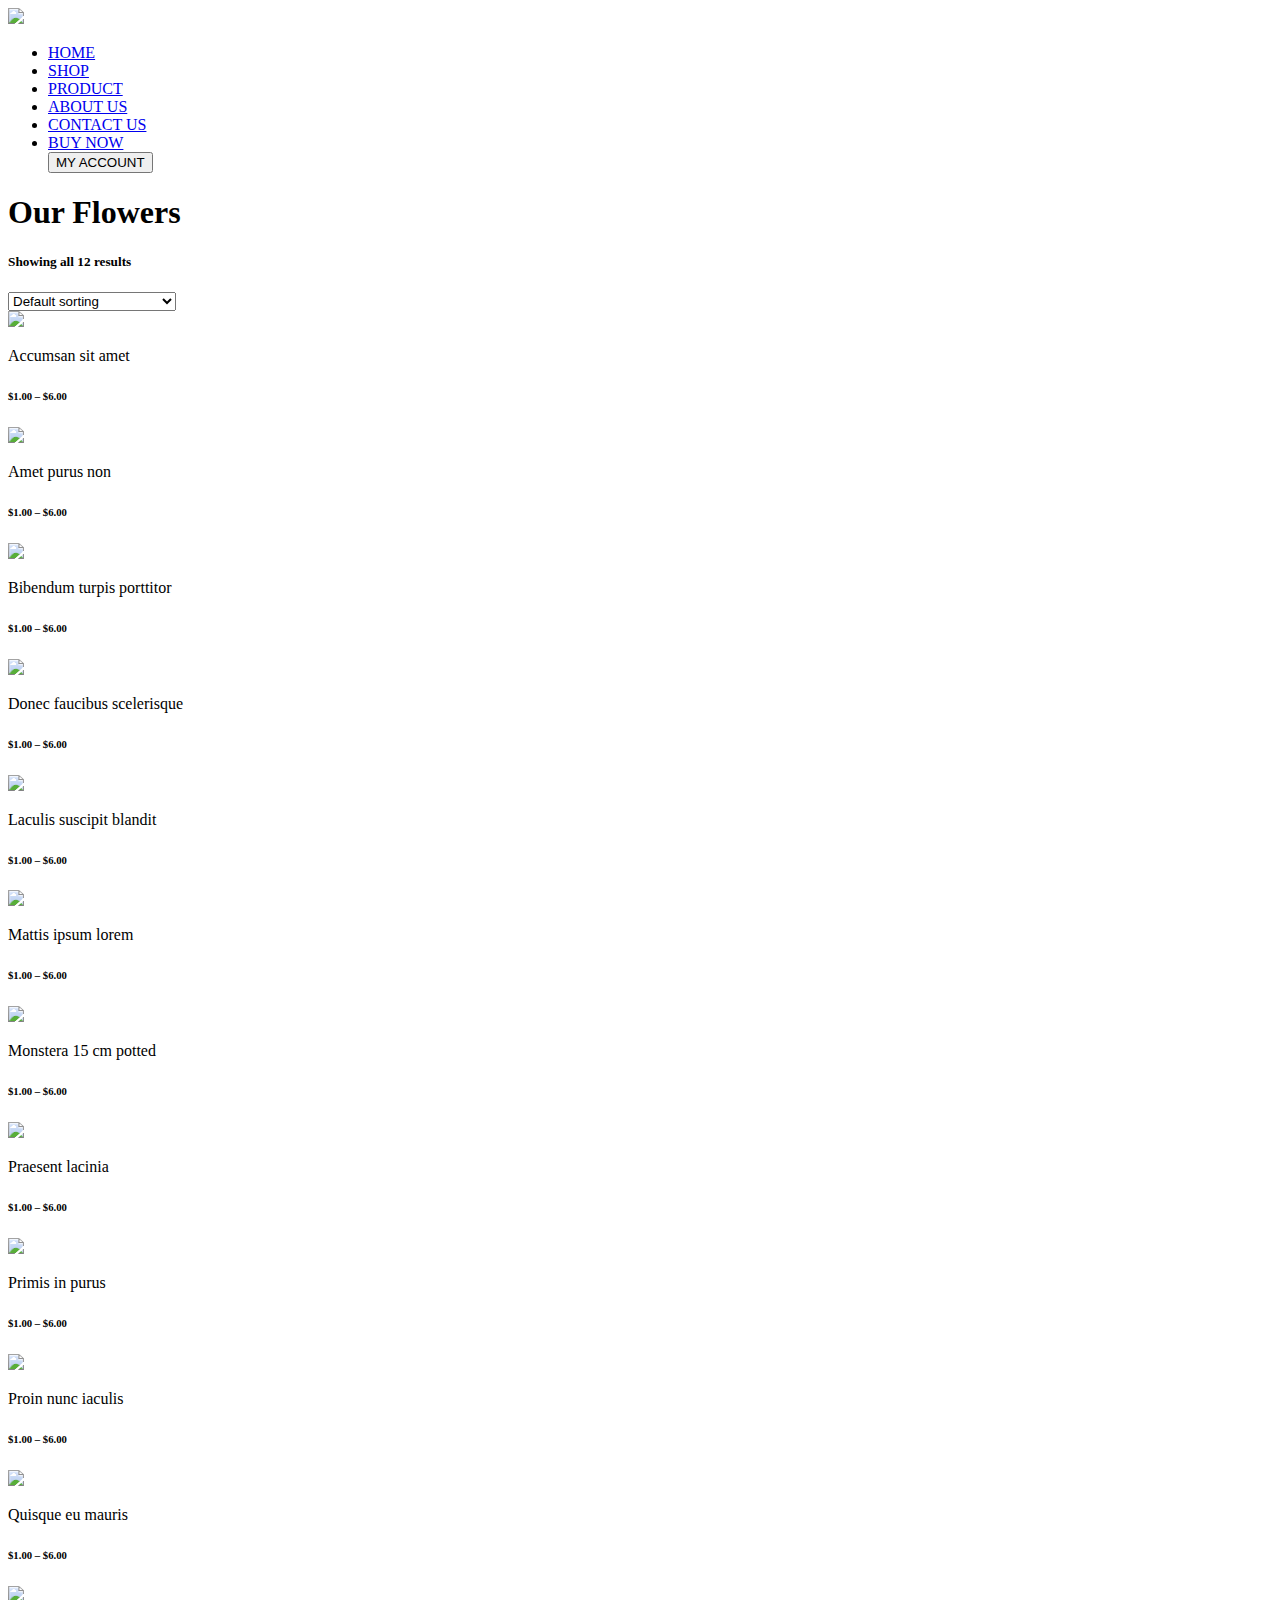
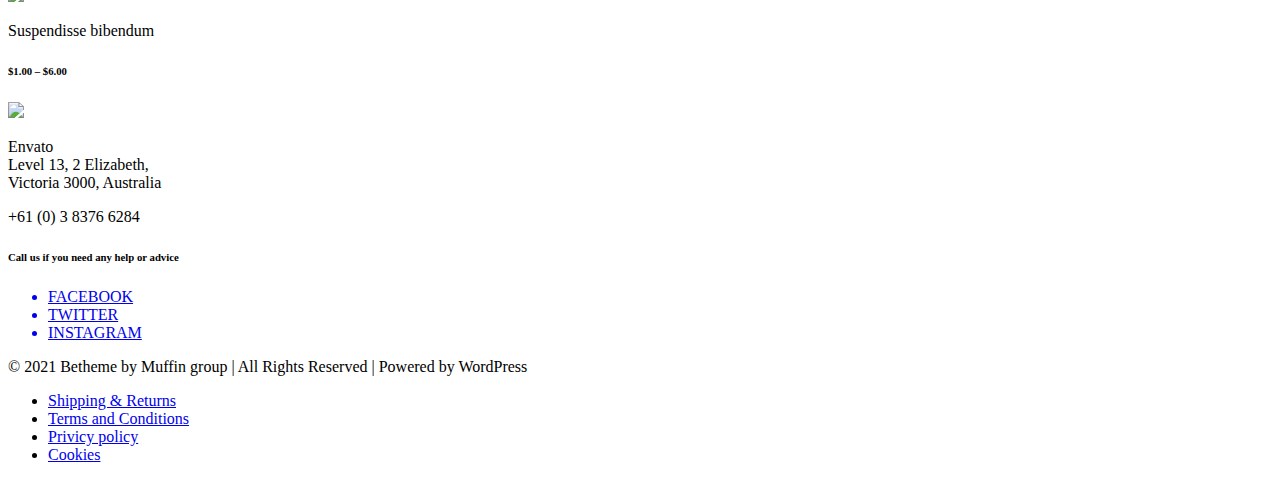
==== INDEX3.HTML @ ac1d7b90 "first commit" ====
<!DOCTYPE html>
<html lang="en">
<head>
    <meta charset="UTF-8">
    <meta http-equiv="X-UA-Compatible" content="IE=edge">
    <meta name="viewport" content="width=device-width, initial-scale=1.0">
    <title>OUR FLOWERS</title>
    <link rel="stylesheet" type="text/css" href="INDEX2.css">
    <link rel="stylesheet" type="text/css"
    href="../5 HTML AND 1 CSS PROJECT (AMITA SHERVAR)/font-awesome-4.7.0/css/font-awesome.min.css">
    <link href="https://fonts.googleapis.com/css2?family=Elsie&display=swap" rel="stylesheet">
</head>
<body>

    <div class="nav"> 
        
        <div class="logo">
            <img src="IMAGE FOLDER/real-logo1.png"></div>   
        <ul class="navbar-menu">
            


            <li><a href="index.html">HOME</a></li>
            <li><a href="INDEX3.HTML">SHOP</a></li>
            <li><a href="INDEX4.html">PRODUCT</a></li>
            <li><a href="INDEX5.html">ABOUT US</a></li>
            <li><a href="INDEX6.html">CONTACT US</a></li>
            <li><a href="#">BUY NOW</a></li> 
            <i class="fa fa-shopping-cart" aria-hidden="true"></i>
            <button class="btn1">MY ACCOUNT </button> 
        </ul> 
        <h1>Our Flowers</h1>
    
    </div>
    
     <div class="flowers-1">

        <div class="drop-down">
            
            
            <form>
                <h5>Showing all 12 results</h5>

            <select>
                <option>Default sorting</option>
                <option>Sort by popularity</option>
                <option>Sort by average rating</option>
                <option>Sort by latest</option>
                <option>Sort by price: low to high</option>
                <option>Sort by price: high to low</option>
            </select>
        </form>
        </div>
        </div>
        

            <div class="flower-div">
                <div class="sit-img">
                    <img src="./IMAGE FOLDER/HOME-IMG8.jpg">
                </div>
                <p>Accumsan sit amet</p>
                <h6>$1.00 – $6.00</h6>
             </div>


             <div class="flower-div">
                <div class="sit-img">
                    <img src="./IMAGE FOLDER/HOME-IMG9.jpg">
                </div>
                <p>Amet purus non  </p>
                <h6>$1.00 – $6.00</h6>
             </div>


             <div class="flower-div">
                <div class="sit-img">
                    <img src="./IMAGE FOLDER/HOME-IMG3.jpg">
                </div>
                <p>Bibendum turpis porttitor
                </p>
                <h6>$1.00 – $6.00</h6>
             </div>

             <div class="flower-div">
                <div class="sit-img">
                    <img src="./IMAGE FOLDER/HOME-IMG5.jpg">
                </div>
                <p>Donec faucibus scelerisque
                </p>
                <h6>$1.00 – $6.00</h6>
             </div>


             <div class="flower-div">
                <div class="sit-img">
                    <img src="./IMAGE FOLDER/HOME-IMG-14.jpg">
                </div>
                <p>Laculis suscipit blandit
                </p>
                <h6>$1.00 – $6.00</h6>
             </div>


             <div class="flower-div">
                <div class="sit-img">
                    <img src="./IMAGE FOLDER/HOME-IMG6.jpg">
                </div>
                <p>Mattis ipsum lorem
                </p>
                <h6>$1.00 – $6.00</h6>
             </div>


             <div class="flower-div">
                <div class="sit-img">
                    <img src="./IMAGE FOLDER/HOME-IMG-15.jpg">
                </div>
                <p>Monstera 15 cm potted
                </p>
                <h6>$1.00 – $6.00</h6>
             </div>


             <div class="flower-div">
                <div class="sit-img">
                    <img src="./IMAGE FOLDER/HOME-IMG4.jpg">
                </div>
                <p>Praesent lacinia
                </p>
                <h6>$1.00 – $6.00</h6>
             </div>


             <div class="flower-div">
                <div class="sit-img">
                    <img src="./IMAGE FOLDER/HOME-IMG7.jpg">
                </div>
                <p>Primis in purus
                </p>
                <h6>$1.00 – $6.00</h6>
             </div>




             <div class="flower-div">
                <div class="sit-img">
                    <img src="./IMAGE FOLDER/HOME-IMG-16.jpg">
                </div>
                <p>Proin nunc iaculis
                </p>
                <h6>$1.00 – $6.00</h6>
             </div>


             <div class="flower-div">
                <div class="sit-img">
                    <img src="./IMAGE FOLDER/HOME-IMG-17.jpg">
                </div>
                <p>Quisque eu mauris
                </p>
                <h6>$1.00 – $6.00</h6>
             </div>


             <div class="flower-div">
                <div class="sit-img">
                    <img src="./IMAGE FOLDER/HOME-IMG-18.jpg">
                </div>
                <p>Suspendisse bibendum
                </p>
                <h6>$1.00 – $6.00</h6>
             </div>







             
            </div>
            
        

        













        <div class="footer">
            <div class="foot-box1">
                <img src="IMAGE FOLDER/flower2-footer-logo.png">
                <p>Envato<br>
               Level 13, 2 Elizabeth,<br>
               Victoria 3000, Australia</p>
        </div>
       
        <div class="foot-box2">
            <p>+61 (0) 3 8376 6284 </p>
           <h6>Call us if you need any help or advice </h6>
       
        </div>
       
       
        <div class="foot-box3">
            <ul>
            <a href="#"><li>FACEBOOK <i class="fa fa-facebook" aria-hidden="true"></i> </li></a>
            <a href="#"><li>TWITTER <i class="fa fa-twitter" aria-hidden="true"></i></li></a>
            <a href="#"><li>INSTAGRAM <i class="fa fa-instagram" aria-hidden="true"></i></li></a>
            </ul>
        </div>
        <div class="last-div">
            <p>© 2021 Betheme by Muffin group | All Rights Reserved | Powered by WordPress</p>
             <ul class="footer-nav">
                 <li><a href="#">Shipping & Returns</a></li>
                 <li><a href="#">Terms and Conditions</a></li>
                 <li><a href="#">Privicy policy</a></li>
                 <li><a href="#">Cookies</a></li>
             </ul>
       
         </div>      
       </div>
       
        
    
</body>
</html>
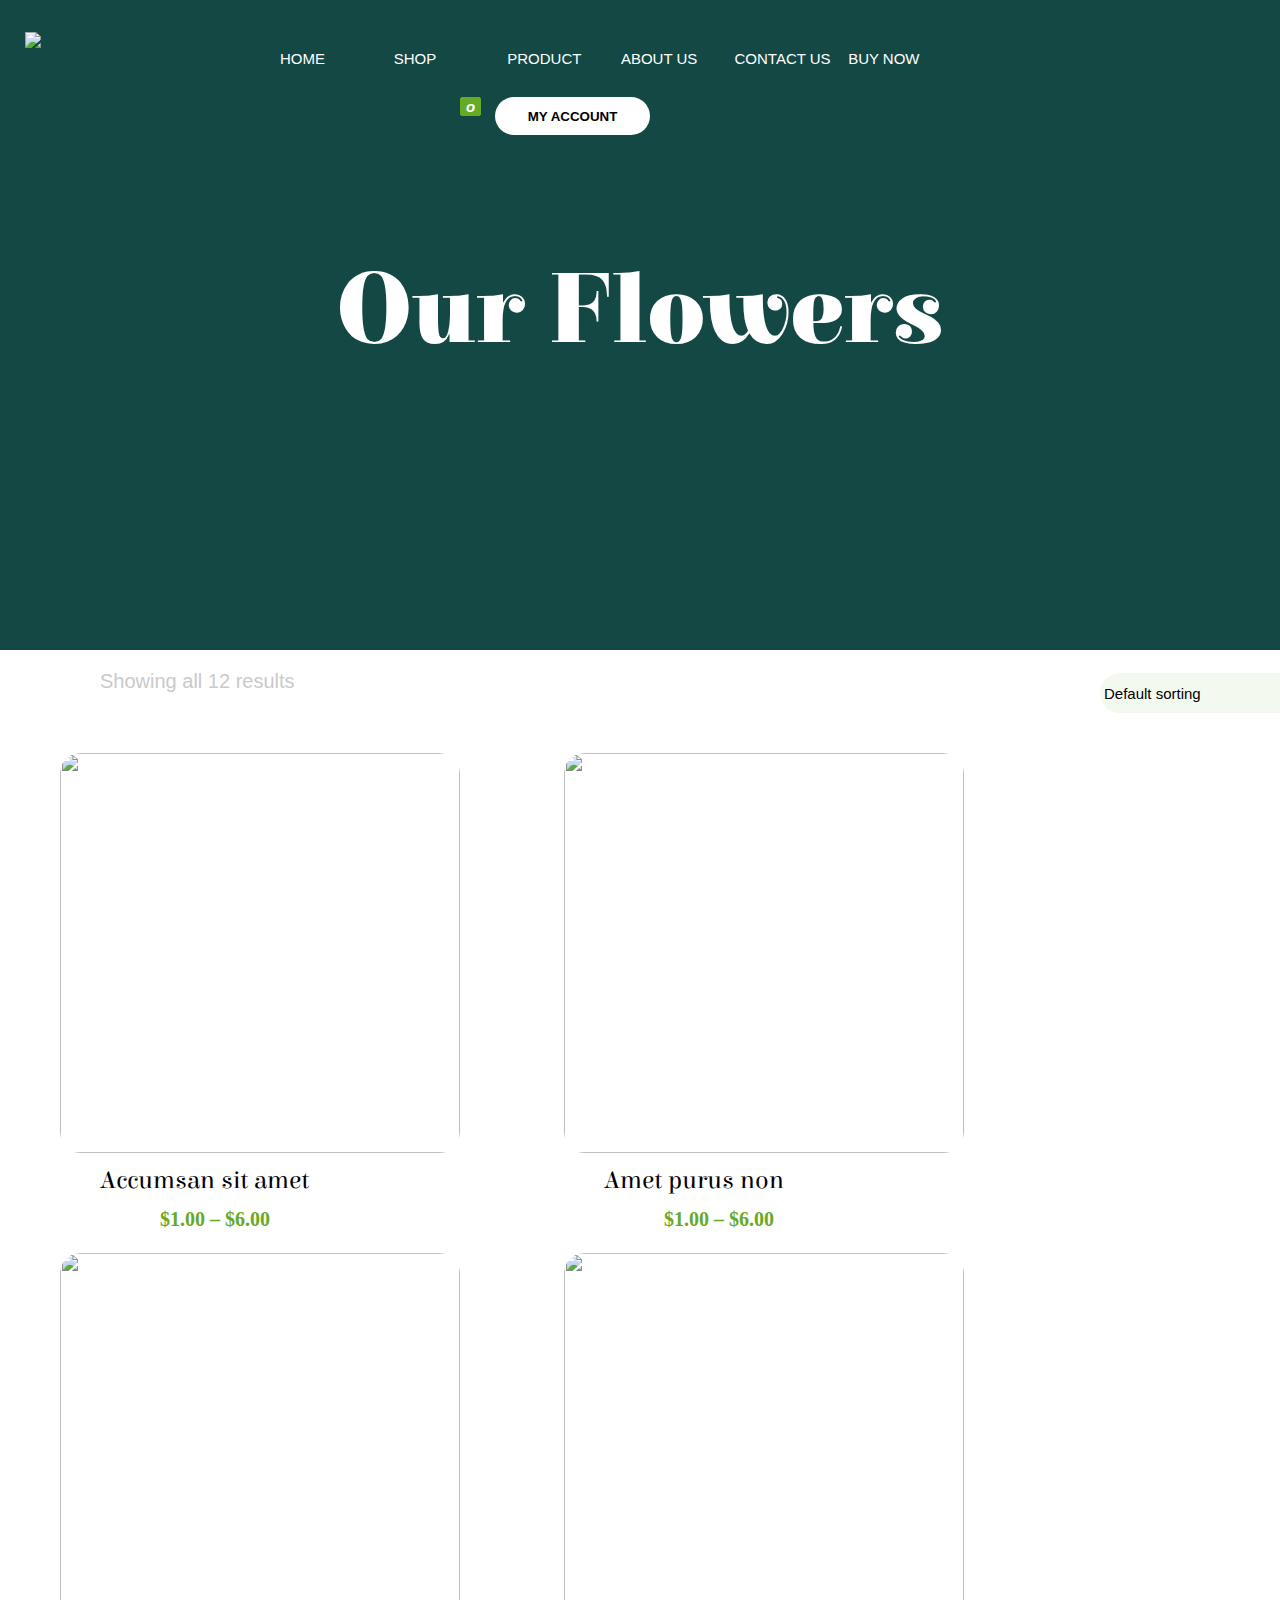
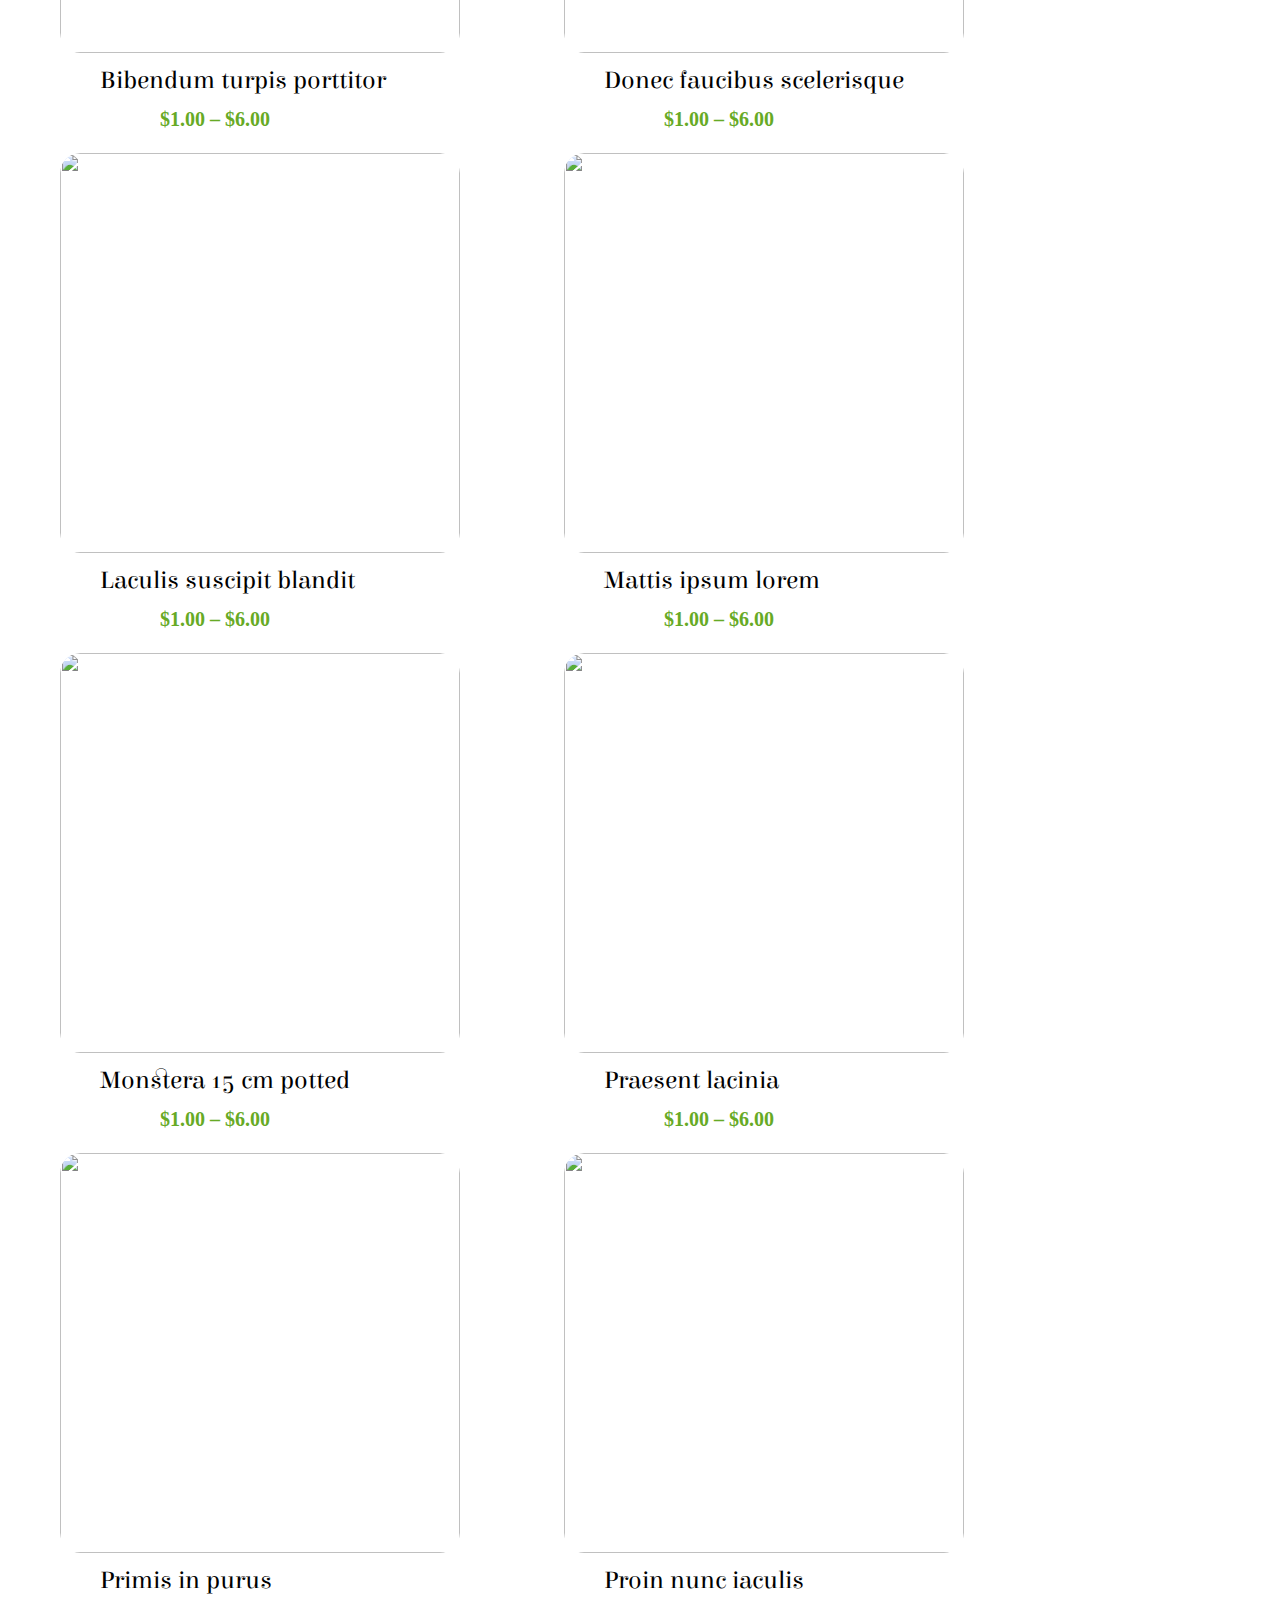
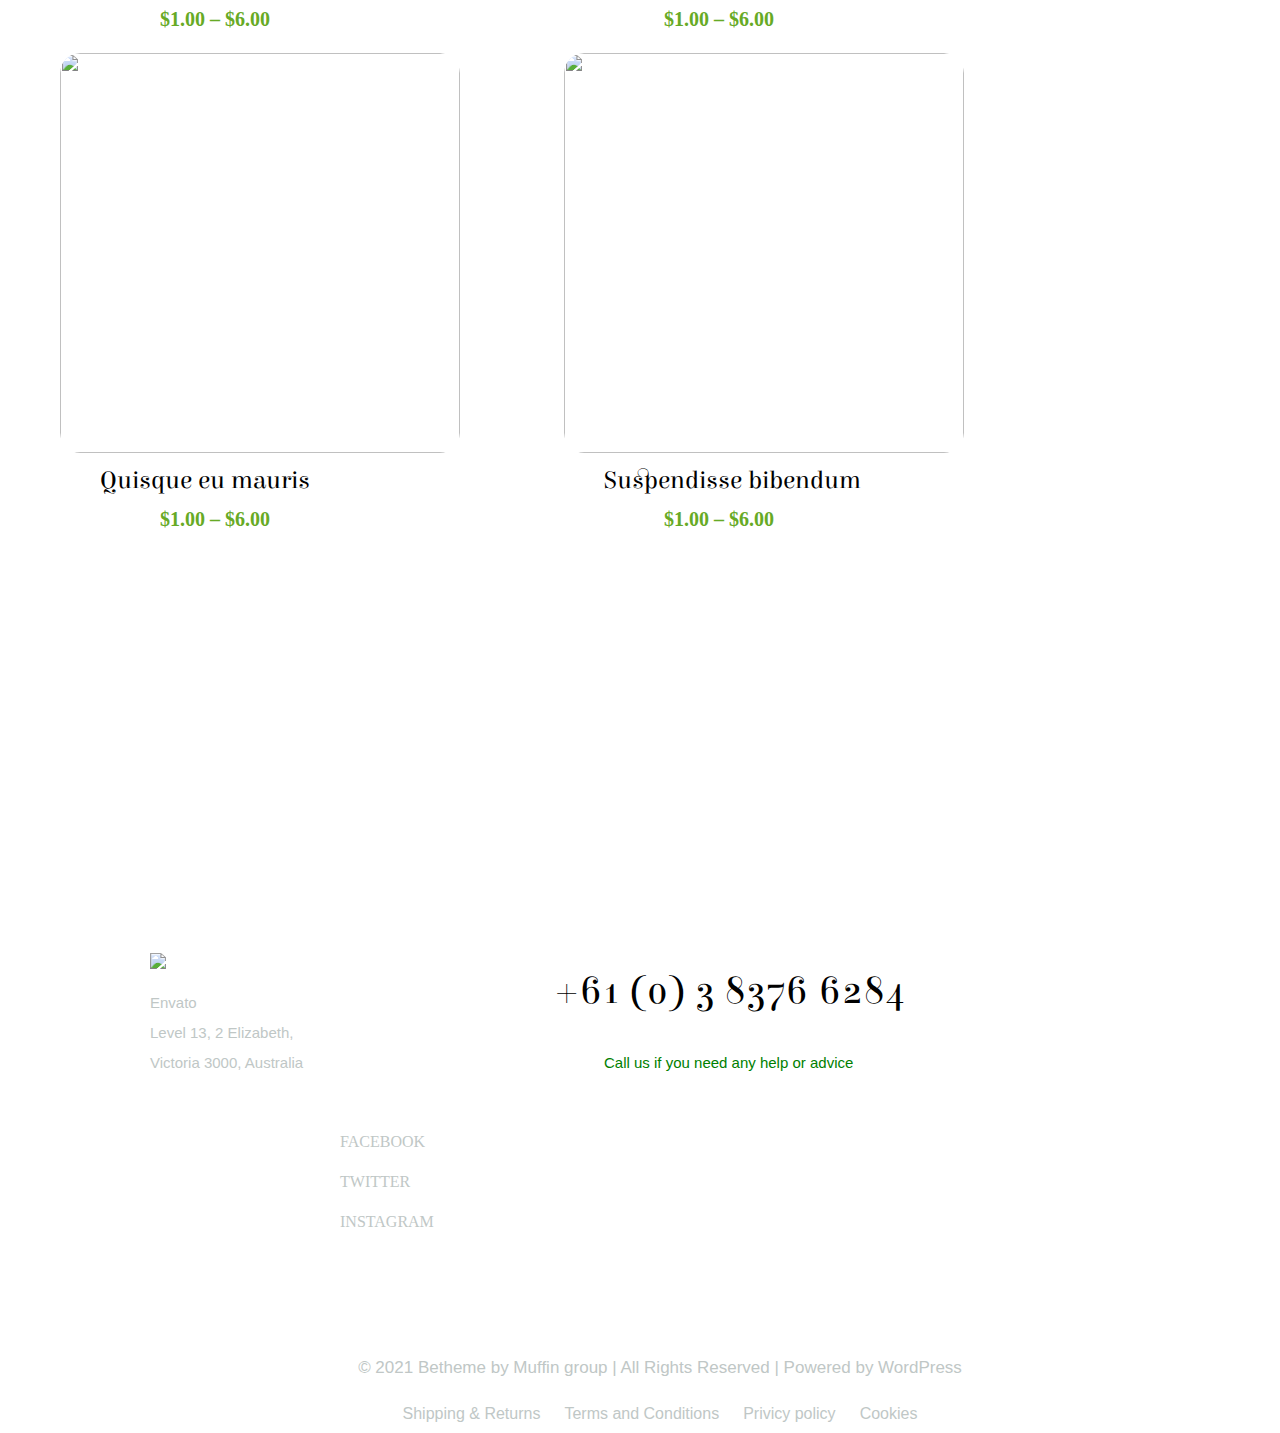
==== commit c0c1e8f1: "Update INDEX3.HTML" ====
--- a/INDEX3.HTML
+++ b/INDEX3.HTML
@@ -234,4 +234,4 @@
         
     
 </body>
-</html>+</html>
--- a/INDEX2.css
+++ b/INDEX2.css
@@ -0,0 +1,2392 @@
+body{
+    margin: 0px;
+    padding: 0px;
+}
+
+
+.nav{
+    width:100%;
+    height:650px;
+    background:transparent;
+    background-color:rgb(19,72,69);
+    background-image: url('../cssmain/imagefolder/our-flower.png');
+    background-size: cover;
+    background-position: center;
+    background-repeat: no-repeat;
+
+}
+
+.nav1{
+    width:100%;
+    height:1000px;
+    background:transparent;
+    background-color:rgb(19,72,69);
+    background-image: url(../cssmain/imagefolder/BG-1.png);
+    background-size: cover;
+    background-position: center;
+    background-repeat: no-repeat;
+
+}
+
+.nav3{
+    width:100%;
+    height:1200px;
+    background:transparent;
+    background-color:rgb(19,72,69);
+    background-image: url(../cssmain/imagefolder/our-flower.png);
+    background-size: cover;
+    background-position: center;
+    background-repeat: no-repeat;
+
+}
+
+
+.navbar-menu{
+    padding:20px;
+    margin: 0 0 0 250px;
+    list-style: none;
+    color: white;
+    font-family: sans-serif;
+    font-size: 13px;
+    font-weight:bold;
+    
+}
+
+.navbar-menu li{
+    display: inline-block;
+    margin-left:10px;
+    
+
+
+}
+
+.logo img{
+    position: absolute;
+    margin-top: 32px;
+    margin-left:25px;
+    height:55px;
+    
+
+}
+
+
+.nav a{
+    width: 100px;
+    display: block;
+    padding: 30px 0px;
+    color: white;
+    font-size: 15px;
+    text-decoration: none;
+    font-weight: lighter;
+}
+
+.nav1 a{
+    width: 100px;
+    display: block;
+    padding: 30px 0px;
+    color: white;
+    font-size: 15px;
+    text-decoration: none;
+    font-weight: lighter;
+}
+
+.nav3 a{
+    width: 100px;
+    display: block;
+    padding: 30px 0px;
+    color: white;
+    font-size: 15px;
+    text-decoration: none;
+    font-weight: lighter;
+}
+
+.nav3 h1{
+    margin-left: 500px;
+    font-size:100px;
+    color:white;
+    font-weight: lighter;
+    font-family: "Elsie", Helvetica, Arial, sans-serif;
+    margin-top:150px;
+}
+
+
+.nav a:hover{
+    color: rgb(103,170,37);
+}
+
+.nav1 a:hover{
+    color: rgb(103,170,37);
+}
+
+.nav3 a:hover{
+    color: rgb(103,170,37);
+}
+
+
+.navbar-menu i{
+    font-size: 25px;
+    margin-left:200px;
+}
+
+.navbar-menu i::after{
+    content: "o";
+    font-size:15px;
+    background-color:rgb(103,170,37);
+    border: 1px solid rgb(103,170,37);
+    border-radius: 2px;
+    padding-right:5px;
+    padding-left: 5px;
+    display:inline-block;
+    position: absolute;
+    margin-left:-10px;
+    margin-bottom:15px;
+    color: white;
+}
+
+.nav h1{
+    color:white;
+    text-align: center;
+    margin-top:100px;
+    font-size:100px;
+    font-family: "Elsie", Helvetica, Arial, sans-serif;
+
+}
+
+.nav1 h1{
+    color:white;
+    text-align: center;
+    margin-top:100px;
+    font-size:100px;
+    font-family: "Elsie", Helvetica, Arial, sans-serif;
+
+}
+
+ /* .main-div{
+    width: 100%;
+    height: 100%;
+    padding-bottom:200px;
+    background-color: rgb(19,72,69);
+    background-image: url(./IMAGE\ FOLDER/BG-1.PNG);
+    background-attachment: fixed;
+    background-size: cover;
+    background-repeat: no-repeat;
+
+} */
+
+.btn1{
+    margin-left:25px;
+    height:38px;
+    width:155px;
+    border-radius: 40px;
+    border: none;
+    font-family: sans-serif;
+    background-color: white;
+    font-weight: bold;
+}
+
+.btn1:hover{
+    background-color:gainsboro;
+}
+
+@media screen and (min-width:500px) and (max-width:900px)
+{
+    .navbar-menu{
+        visibility: hidden;
+        /* display: block; */
+        margin:0px;
+    }
+
+    .div2 p{
+        margin-left:0px;
+    }
+
+    .text-1{
+        margin-left: 0px;
+        width:50px;
+        margin-top: 100px;
+    }
+
+    .text-1 p{
+        margin-left:0px;
+        font-size:45px;
+        width: 250px;
+        margin: 0px;
+        padding:0px;
+    }
+
+    .nav h1{
+        font-size: 40px;
+
+
+    }
+
+    .sit-img{
+        margin-top: -150px;
+    }
+
+    
+
+
+
+
+
+}
+
+
+
+
+
+/* .div2{
+    width:100%;
+    padding-bottom: 300px;
+    background-color:rgb(19,72,69);
+    background-image: url(./IMAGE\ FOLDER/BG-1.PNG);
+    background-size: cover;
+    background-repeat: no-repeat;
+
+} */
+
+.text-1{
+    height:180px;
+    width:600px;
+    color: white;
+    margin-left:100px;
+    padding-right: 200p;
+    margin-top:80px;
+    font-size:100px;
+
+   
+}
+
+.text-1 p{
+    margin-top: 0px;
+    /* margin-top:120px; */
+    font-family: "Elsie", Helvetica, Arial, sans-serif;
+
+}
+
+.btn-div{
+    height:50PX;
+    width: 200PX;
+    background-color:rgb(103,170,37);
+    color: white;
+    margin-top:400PX;
+    margin-left: 100PX;
+    padding:16px;
+    padding-left:30px;
+    padding-right:15px;
+    border-radius: 40px;
+    border: none;
+
+}
+
+.btn-div:hover{
+    background-color:rgb(86,125,105);
+}
+
+.div3{
+
+    height:800px;
+    background-color: rgb(19,72,69);
+    width: 100%;
+    margin-top:-6px;
+
+}
+
+@media screen and (min-width:400px) and (max-width:900px)
+{
+    .btn-div{
+        margin-top:50px;
+
+    }
+
+    .div3{
+        margin-top:-190px;
+    }
+
+    
+    
+
+}
+
+.HOME-img1{
+
+    height:700PX;
+    width: 600px;
+    margin-top:80PX;
+    background-image: url(../cssmain/imagefolder/HOME-IMG1.png);
+    display: inline-block;
+    margin-left:120px;
+    border-bottom-left-radius: 80px;
+}
+
+
+.HOME-img1 img{
+
+    height:750PX;
+    border-bottom-left-radius: 40px;
+
+}
+
+.text-box1{
+    height: 700px;
+    width: 610px;
+    margin-left:650px;
+    display: inline-block;
+    font-size:42px;
+    color:rgb(248,210,161);
+    font-weight: lighter;
+    font-family: "Elsie", Helvetica, Arial, sans-serif;
+}
+
+.text-box1 h2{
+    margin-left: 20px;
+}
+
+.text-box1 p{
+    font-size:16px;
+    line-height:30px;
+    font-family: sans-serif;
+    word-spacing: 2px;
+    color: white;
+    margin-left: 20px;
+    text-align: justify;
+}
+
+.check-list li::before{
+    content: "✓";
+    font-size: 20px;
+    color:rgb(103,170,37);
+    letter-spacing: 20px;
+    font-weight:bolder;
+    
+}
+
+
+
+.check-list li{
+    list-style: none;
+    font-size:16px;
+    margin-left:10px;
+    color: white;
+    font-family: sans-serif;
+    line-height:40px;
+}
+
+.btn-div2{
+
+    height:10px;
+    width:150px;
+    font-size: 15px;
+    background-color:rgb(103,170,37);
+    padding: 20px;
+    color: white;
+    border-radius: 40px;
+    padding-left: 35px;
+    margin-left:50px;
+
+}
+
+.btn-div2 i{
+    letter-spacing:10px;
+}
+
+.btn-div2:hover{
+    background-color:rgb(86,125,105);
+}
+
+@media screen and (min-width:500px) and (max-width:900px)
+{
+    .HOME-img1{
+        margin-left:20px;
+        height:350px;
+        width: 400px;
+        margin-top:30px;
+
+    
+    }
+
+    .text-box1{
+        height:200px;
+        width: 340px;
+        margin-top: 350px;
+        margin-left: 0px;
+        font-size: 20px;
+        line-height: 20px;
+
+    }
+
+    .text-box1 p{
+        font-size: 12px;
+        line-height: 20px;
+    }
+
+    .check-list li{
+        font-size: 12px;
+        line-height: 15px;
+    }
+
+
+
+}
+
+
+
+.div4{
+    height:2500px;
+    background-color: rgb(19,72,69);
+    width: 100%;
+    margin-top:-150px;
+    /* border: 2px solid yellow; */
+
+}
+
+.img-box3{
+    height:550px;
+    width:1300px;
+    margin-left:100px;
+}
+
+.img-home img{
+    height:300px;
+    width:300px;
+    border-radius: 10px;
+    overflow: hidden;
+
+}
+
+
+
+.img-home:hover{
+    transition: 3s;
+    transform: scale(1.1,1.1);
+}
+
+.img-box3 h3{
+    margin-top:150px;
+    color:rgb(248,210,161);
+    margin-left:30px;
+    font-size: 25px;
+    font-family: "Elsie", Helvetica, Arial, sans-serif;
+    font-weight:lighter ;
+}
+
+.image-home{
+    display: inline-block;
+    margin: auto;
+    margin-top: 20px;
+    text-align: center;
+    color: white;
+    margin-left:20px;
+    margin-right: 0px;
+    overflow: hidden;
+}
+
+.image-home img{
+    height:300px;
+    width: 300px;
+    border-radius: 10px;
+    overflow: hidden;
+    
+
+}
+/* .image-home img:hover{
+    overflow: hidden;
+    transition: 3s;
+    transform: scale(1,1);
+} */
+
+
+
+.image-home h4{
+    font-size:25px;
+    line-height:0;
+}
+
+.image-home h5{
+    font-size: 20px;
+    color:rgb(103,170,37);
+
+}
+
+@media screen and (min-width:500px) and (max-width:900px)
+{
+    .image-home{
+        display:block;
+        text-align:left;
+    }
+
+    /* .img-box3{
+        height: 2500px;
+    } */
+
+    .img-home img{
+        height: 150px;
+        width:160px;
+        margin-left: 0px;
+    }
+
+    .image-home h4{
+        font-size: 12px;
+        line-height:5px;
+    }
+
+    .image-home h5{
+        font-size: 12px;
+        line-height:5px;
+    }
+
+    .div4{
+        margin-top:-210px;
+    }
+    
+
+}
+
+.div5{
+    width: 100%;
+
+}
+
+.pro-image{
+    height:650px;
+    width: 1300px;
+    margin-left: 150px;
+    font-family: Arial, Helvetica, sans-serif;
+}
+
+.morbi{
+    height: 600px;
+    width: 600px;
+    background-image: url(../cssmain/imagefolder/HOME-IMG4.jpg);
+    background-repeat: no-repeat;
+    background-size: cover;
+    display: inline-block;
+    margin-left:20px;
+    overflow: hidden; 
+    
+}
+
+
+.morbi img{
+    margin-left: 250px;
+    margin-top:200px;
+    visibility: hidden;
+}
+
+.morbi p{
+    color:white;
+    font-size: 25px;
+    margin-left: 250px;
+    visibility: hidden;
+}
+
+.morbi:hover img{
+    visibility: visible;
+    transform: scale(1,1,1);
+    transition: 3s;
+    
+
+}
+
+.morbi:hover p{
+
+    visibility: visible;
+
+}
+
+
+.morbi1{
+    height: 600px;
+    width: 600px;
+    background-image: url(./imagefolder/HOME-IMG5.JPG);
+    background-repeat: no-repeat;
+    background-size: cover;
+    display: inline-block;
+    margin-left:20px;
+    overflow: hidden;      
+
+}
+
+.morbi1:hover{
+    background-color:black;
+    opacity:0.8;
+    
+
+}
+
+.morbi:hover{
+    background-color:black;
+    opacity: 0.6;
+}
+
+
+.morbi1 img{
+    margin-left: 250px;
+    margin-top:200px;
+    visibility: hidden;
+    
+
+}
+
+.morbi1 p{
+    color:white;
+    font-size: 25px;
+    margin-left: 200px;
+    visibility: hidden;
+}
+
+.morbi1:hover img{
+    visibility: visible;
+    transform: scale(1,1,1);
+    
+    
+
+}
+
+.morbi1:hover p{
+
+    visibility: visible;
+
+}
+
+
+@media screen and (min-width:500px) and (max-width:900px)
+{
+    .morbi{
+        display: block;
+        height: 200px;
+        width: 200px;
+        margin-left:-50px;
+        margin-top:500px;
+        overflow: hidden;
+    }
+
+    .morbi1{
+        height: 200px;
+        width: 200px;
+        margin-top:10px;
+        margin-left:-50px;
+    }
+
+    
+    
+    .div6{  
+        padding-bottom:200px;
+    }
+
+
+
+}
+
+
+
+
+
+
+
+
+.div6{
+    height:1000px;
+    width: 100%;
+     background-image: url(./imagefolder/flower2-section-bg2.PNG);
+    background-repeat: no-repeat;
+    color: green;
+    font-size: 12px;
+    font-family: Arial, Helvetica, sans-serif;
+    position: relative;
+}
+
+.small-line img{
+
+    margin-left:200px;
+    margin-top:10px;
+}
+
+.small-line p{
+    margin-left: 250px;
+    margin-top: -25px;
+}
+
+.sub-6{
+    height: 600px;
+    width: 1200px;
+    background-color: white;
+    margin-left: 150px;
+    margin-top:200px;
+    border-radius: 20px;
+
+
+}
+
+.cont-6{
+    height: 400px;
+    width:500px;
+    padding-top:1px;
+    float: left;
+    
+    
+}
+
+.cont-6 >  h1{
+    color: black;
+    font-size:60px;
+    font-family: "Elsie", Helvetica, Arial, sans-serif;
+    margin-left:50px;
+    margin-top:80px;
+    font-weight: lighter;
+   
+
+}
+
+.cont-6 p{
+    font-size: 15px;
+    font-weight: lighter;
+    color: grey;
+    margin-left: 50px;
+    line-height: 30px;
+}
+
+.btn-div3{
+
+    height:50px;
+    width:200px;
+    font-size:14px;
+    background-color:rgb(103,170,37);
+    color: white;
+    border-radius: 40px;
+    margin-left:50px;
+    border: none;
+
+}
+
+.btn-div3 i{
+    margin-left:20px;
+}
+
+.cont-6 img{
+    height: 550px;
+    width:550px;
+    margin-top: -650px;
+    margin-left:750px;
+    float: left;
+
+}
+
+.flower-home{
+    height:500px;
+    width:1200px;
+    margin-left:100px;
+    display:flex;
+}
+
+/* .text-box img{
+    /* position: absolute; */
+
+
+/* .text-box img::after{
+    contain:"";
+    height: 10px;
+    width: 30px;
+    border-bottom:3px solid greenyellow;
+} */
+
+
+.flower-home .text-box{
+    height:400px;
+    width:550px;
+    text-align: center;
+    display: inline-block;
+    margin-left:20px;
+    margin-top: -430px;
+    z-index: 999;
+}
+
+.text-box h3{
+    font-size: 25px;
+    font-family: "Elsie", Helvetica, Arial, sans-serif;
+    color: white;
+    font-weight: lighter;
+}
+
+.text-box p{
+    font-size:17px;
+    color:rgb(108,142,141);
+    line-height:35px;
+    font-weight: lighter;
+}
+
+
+@media screen and (min-width:400px) and (max-width:900px)
+{
+    .small-line img{
+        margin-left: 80px;
+
+    }
+
+    .small-line p{
+        margin-left:130px;
+    }
+
+    .small-line{
+        margin-top:-200px;
+    }
+
+    .sub-6{
+        display:block;
+        height: 600px;
+        width: 400px;
+    
+    }
+
+    .cont-6{
+        height: 500px;
+        width: 400px;
+        text-align: center;
+    }
+
+    .sub-6{
+        height: 650px;
+        width: 600px;
+        margin-left: 0px;
+    }
+
+    .cont-6 h1{
+        font-size:35px;
+        text-align: center;
+        /* width:300px; */
+        margin-left: 100px;
+    }
+
+    .cont-6 p{
+        font-size: 11px;
+        margin-left:140px;
+        width:220px;
+        text-align:center   ;
+        line-height: 20px;
+    }
+
+    .btn-div3{
+        height: 40px;
+        width: 200px;
+        margin-left:100px;
+    }
+
+    .cont-6 img{
+        height: 300px;
+        width: 250px;
+        z-index: 9999;   
+
+    }
+
+    .flower-home{
+        display:block;
+    }
+
+    .text-box{
+        height: 200px;
+        width: 200px;
+
+    }
+
+    .flower-home .text-box{
+        height: 200px;
+        width: 150px;
+        z-index: 999;
+        display: none;
+    }
+
+
+
+    
+
+
+
+
+
+
+
+
+
+
+
+
+
+
+
+
+
+
+
+}
+/* media query pending
+
+page 2 start here */
+
+.drop-down h5{
+    height:350px;
+    font-size:20px;
+    color: rgb(202, 202, 202);
+    font-family: Arial, Helvetica, sans-serif;
+    margin-left: 100px;
+    margin-top:120px;
+    font-weight: lighter;
+    
+
+}
+
+.drop-down select{
+    margin-left: 1100px;
+    margin-top: -380px;
+    
+
+}
+
+
+.flowers-1{
+    height:300px;
+    width:95%;
+    background-color:white;
+    margin-top:-100px;
+}
+.flower-div{
+
+    height: 450px;
+    width:500px;
+    display: inline-block;
+    margin-bottom:400px;
+    margin-top: -350px;
+    
+
+}
+
+.sit-img{
+    height:400px;
+    width:400px;
+    border-radius: 20px;
+    overflow: hidden;
+    margin-top: -400px;
+    margin-left: 60PX;
+
+    
+    
+}
+
+.sit-img img{
+
+    height:400px;
+    width:400px;
+    border-radius: 20px;
+
+}
+
+.sit-img:hover img{
+    transition: 3s;
+    transform: scale(1.2,1.2);
+}
+
+.flower-div p{
+    font-family: "Elsie", Helvetica, Arial, sans-serif;
+    margin-left: 100px;
+    font-size: 25px;
+    line-height:5px;
+
+
+}
+
+.flower-div h6{
+    margin-left:160px;
+    font-size:20px;
+    margin-top: 10px;
+    color:rgb(103,170,37);
+
+}
+
+@media screen and (min-width:400px) and (max-width:900px)
+{
+    .drop-down select{
+        display: block;
+        margin-left:50px;
+        margin-top:50px;
+    }
+
+    .drop-down label{
+        margin-left: 100px;
+        margin-top:200px;
+
+    }
+
+    .sit-img{
+        height: 200px;
+        width: 200px;
+        margin-left: 50px;
+    }
+
+    .flower-div p{
+        font-size: 13px;
+        line-height: 20px;
+    }
+
+    .flower-div{
+        width:210px;
+        margin-top:-160px;
+    
+    }
+
+    .flower-div h6{
+        font-size: 12px;
+        margin-left: 80px;
+       
+    }
+
+    .sit-img img{
+        height: 200px;
+        width: 200px;
+
+    }
+
+    .flower-div .sit-img img{
+        height: 200px;
+        width: 200px;
+
+    }
+
+    .flowers-1{
+        height: 600px;
+    }
+
+    .nav h1{
+        font-size:50px;
+        margin-top: 200px;
+
+    }
+
+}
+
+
+/* (MEDIA QUERY PENDING 2PAGE END HERE)
+
+ */
+
+
+ .Accumsan{
+     height:1000px;
+     width: 100%;
+     background-color: white;
+     margin-top:-150px;
+
+ }
+
+ .accum-div{
+     height:720px;
+     width: 650px;
+     margin-top:100px;
+     margin-left:40px;
+     overflow: hidden;
+     display: inline-block;
+ }
+
+ .accum-div img{
+
+    height:720px;
+    width: 650px;
+ }
+
+ .accum-div:hover img{
+    transition: 2s;
+    transform: scale(1.2,1.2);
+ }
+
+ .accum-div h1{
+    font-family: "Elsie", Helvetica, Arial, sans-serif;
+    font-size:35px;
+    font-weight: lighter;
+
+ }
+
+ .accum-div hr{
+     height: 1px;
+     width:160px;
+     margin-left: -50px;
+     color: gainsboro;
+ }
+
+ .accum-div p{
+     font-size:17px;
+     line-height: 30px;
+     font-family: Arial, Helvetica, sans-serif;
+     color: rgb(166,178,179);
+ }
+
+ .accum-div h3{
+     font-size:30px;
+     color:rgb(103,170,37);
+     font-family: "Elsie", Helvetica, Arial, sans-serif;
+ }
+
+ .accum-div .form-div{
+     height:150px;
+     width:700px;
+     border: none;
+     padding: 10px;
+     background-color: rgb(252,252,252);
+     margin-left:-40px;
+ }
+
+ select{
+     height:40px;
+     width:300px;
+     margin-left:300px;
+     border-radius:30px;
+     border: none;
+     background-color: rgb(244,249,240);
+     font-size: 15px;
+     margin-top:-50px;
+     margin-bottom: 20px;
+     float: left;
+     font-family: Arial, Helvetica, sans-serif;
+ }
+
+ .form-div p{
+     font-size:17px;
+     display:block;
+     margin-top: 30px;
+     color:rgb(166,178,177);
+     margin-left: 100px;
+     font-family: Arial, Helvetica, sans-serif;
+     font-weight: bold;
+     
+ }
+
+
+ input{
+     height: 40px;
+     width: 80px;
+     border-radius: 40px;
+     border: none;
+     text-align: center;
+     background-color: rgb(244,249,240);
+     display: inline-block;
+ }
+
+ .cart-btn{
+     height:50px;
+     width:160px;
+     display: inline-block;
+     margin-left: 60px;
+     background-color:rgb(179,213,146);
+     border-radius: 40px;
+     font-size: 17px;
+     color: white;
+     text-align: center;
+     margin-top: 10px;
+     border: none;
+ }
+
+
+
+ .form-div hr{
+     width: 150%;
+     color: gainsboro;
+ }
+ .icon-div p{
+    color:rgb(166,178,177);
+    font-size: 15px;
+
+ }
+
+ .icon-div p::after{
+     content: "";
+     border: 1px solid gainsboro;
+     width: 650px;
+     display: block;
+     margin-top: 40px;
+ }
+
+ .icon-div h5{
+     display: inline-block;
+     color:rgb(166,178,177);
+    font-size: 15px;
+ }
+
+ .icon-div i{
+     margin-left: 20px;
+     color: rgb(168,168,168);
+ }
+
+ /* .hori-line{
+     height: 1px;
+     width:100%;
+     background-color: gainsboro;
+     margin-top:10px;
+ } */
+
+ .hori-text p{
+     font-size:13px;
+     margin-top:-100px;
+     margin-left:50px;
+     font-family: Arial, Helvetica, sans-serif;
+     color:rgb(103,170,37);
+     font-weight: bold;
+ }
+
+ .hori-text p::after{
+    content: "";
+    border: 0.5px solid gainsboro;
+    width: 1350px;
+    display: block;
+    margin-top:15px;
+    background-color:gainsboro;
+
+ }
+
+.main-quis{
+    height:1000px;
+     width: 100%;
+     background-color: white;
+
+}
+
+ .quis-div{
+    height: 600px;
+    width: 600px;
+    margin-top:50px;
+    margin-left: 50px;
+    display: inline-block;
+    overflow: hidden;
+ }
+
+ .quis-div h2{
+    font-family: "Elsie", Helvetica, Arial, sans-serif;
+    font-size:60px;
+    font-weight: lighter;
+
+ }
+ 
+
+ .quis-div p{
+    font-size:17px;
+    line-height: 30px;
+    font-family: Arial, Helvetica, sans-serif;
+    color: rgb(166,178,179);
+}
+
+.plant-list{
+    list-style: none;
+    line-height: 50px;
+    font-family: Arial, Helvetica, sans-serif;
+    font-size: 18px;
+
+}
+
+.plant-list:hover{
+    color: goldenrod;
+    transition: 3s;
+}
+
+.text2 p{
+    font-size:17px;
+    line-height: 30px;
+    font-family: Arial, Helvetica, sans-serif;
+    color: rgb(166,178,179);
+
+}
+
+.quis-div h1{
+    font-size: 15px;
+    font-family: Arial, Helvetica, sans-serif;
+    
+}
+
+.quis-div a{
+
+    color:rgb(103,170,37);
+    text-decoration: none;
+
+}
+
+.quis-div img:hover{
+    transition: 3s;
+    transform:scale(1.1,1.1);
+}
+
+.quis-div i{
+    margin-left: 10px;
+}
+
+.quis-div a:hover{
+    text-decoration: underline;
+    color:rgb(103,170,37);
+}
+
+.quis-div img{
+    height: 600px;
+    width:600px;
+
+}
+
+.small-logo{
+    height: 100px;
+    width:1000px;
+    margin-left: 200px;
+    display: inline-block;
+    margin-top: 30px;
+
+}
+
+.logo-1{
+    height:200px;
+    width: 200px;
+    margin-left:100px;
+    display: inline-block;  
+}
+
+.logo-1 img{
+    height: 80px;
+}
+
+.logo-1 img:hover{
+    transition: 3S;
+    transform: scale(1.2,1.2);
+}
+
+.logo-1 p:hover{
+    color: greenyellow;
+
+}
+
+.donec{
+
+    height:500px;
+    width: 100%;
+    background-color: white;
+    margin-top: 100px;
+    display: inline-flex;
+
+
+}
+
+.donec-item{
+    height: 500px;
+    width: 600px;
+    display: inline-block;
+    margin-left:100px;
+    overflow: hidden;
+}
+
+.donec-item img{
+    height: 500px;
+    width: 600px;
+
+}
+
+.donec-item img:hover{
+    transition: 3s;
+    transform: scale(1.2,1.2);
+}
+
+
+
+.donec-item h1{
+
+    font-family: "Elsie", Helvetica, Arial, sans-serif;
+    font-size:60px;
+    font-weight: lighter;
+
+    
+}
+
+.donec-item p{
+    font-size:15px;
+    line-height:25px;
+    font-family: Arial, Helvetica, sans-serif;
+    color: rgb(166,178,179);
+
+}
+
+.donec-item h6{
+    font-size:15px;
+    line-height:25px;
+    font-weight: lighter;
+    font-family: Arial, Helvetica, sans-serif;
+    color: rgb(166,178,179);
+
+}
+
+/* .hori-line2{
+    height: 1px;
+    width:100%;
+    background-color:black;
+    margin-top:0px;
+} */
+
+.related-pro{
+    height:600px;
+    width: 100%;
+    background-color: white;
+    margin-top: 100px;
+
+}
+
+.related-pro::before{
+    content: "";
+    height: 1px;
+    width: 100%;
+    background-color:gainsboro;
+    display: inline-flex;
+
+
+}
+
+.rel-text p{
+    margin-top: 20px;
+    font-family: "Elsie", Helvetica, Arial, sans-serif;
+    font-size: 20px;
+    margin-left: 100px;
+    
+
+}
+
+.related-pro .sit-img{
+    margin-left: 100px;
+    
+}
+
+.related-pro .flower-div p{
+    margin-left: 180px;
+}
+
+.related-pro .flower-div h6{
+    margin-left: 240px;
+
+}
+
+.related-pro .flower-div{
+    margin-top: -10px;
+
+}
+
+.sit-img{
+    margin-top:50px;
+}
+
+
+
+.logo-1 p{
+    font-family: Arial, Helvetica, sans-serif;
+    color:black;
+    font-size: 20px;
+    margin-left: -10px;
+
+}
+
+@media screen and (min-width:400px) and (max-width:900px)
+{
+    .accum-div img{
+        height: 350px;
+        width: 350px;
+        margin-top: 180px;
+        overflow: hidden;
+        
+    }
+
+
+
+    .accum-div p{
+
+        margin-left: 0px;
+        width: 380px;
+        font-size: 15px;
+        height: 500px;
+        
+    }
+
+    .accum-div{
+        margin-top: -150px;
+    }
+
+    .quis-div h2{
+        font-size: 45px;
+    }
+
+    .quis-div p{
+        font-size: 15px;
+        width: 350px;
+    
+    }
+
+    .accum-div{
+        display: block;
+    }
+
+    .quis-div img{
+        height: 400px;
+        width: 400px;
+    }
+
+    .small-logo{
+        width: 200px;
+        margin-left:-20px;
+        margin-left: 70px;
+    
+    }
+
+    .donec{
+        display: block;
+
+    }
+
+    .donec-item img{
+        height: 400px;
+        width: 400px;
+        margin-left:-40px;
+        margin-top: -60px;
+    }
+
+    .donec-item h1{
+        font-size: 30px;
+        margin-top: -130px;
+    }
+
+    .donec-item p{
+        width: 380px;
+        font-size: 12px;
+        height: 400px;
+        line-height: 15px;
+    }
+
+    .donec-item h6{
+        font-size: 12px;
+        margin-top: -300px;
+        width: 380px;
+        line-height: 13px;
+    }
+
+    .flower-div img{
+        margin-top: -40px;
+        
+    }
+
+    
+
+
+
+}
+/* 
+media query pending
+product page end here */
+
+.shop-main{
+    height: 560px;
+    width: 100%;
+    display: inline-flex;
+}
+
+.shop-nav{
+    height: 550px;
+    width:550px;
+    display: inline-block;
+    margin-left:100px;
+    margin-top:50px;
+}
+
+.shop-nav h2{
+    font-size:60px;
+    color:rgb(242,225,203);
+    font-weight: lighter;
+    font-family: "Elsie", Helvetica, Arial, sans-serif;
+
+}
+
+.shop-nav h3{
+    font-size:25px;
+    color:white;
+    font-weight: lighter;
+    font-family: "Elsie", Helvetica, Arial, sans-serif;
+
+}
+
+.shop-nav p{
+    font-size:16px;
+    color:rgb(166,178,177);
+    font-weight: lighter;
+    font-family: Arial, Helvetica, sans-serif;
+    line-height: 30px;
+
+}
+.shop-btn{
+    height: 50px;
+    width: 250PX;
+    background-color: rgb(103,170,37);
+    border-radius: 40PX;
+    border: none;
+    color: white;
+    font-family: Arial, Helvetica, sans-serif;
+    font-size: 15px;
+    margin-top: 10px;
+}
+
+.shop-nav img{
+    height: 550px;
+    width: 560px;
+}
+
+.mauris{
+    height:900px;
+    width: 100%;
+    background-color: white;
+}
+
+.text-box{
+    width:1450px;
+    height: 300px;
+    display: inline-flex;
+}
+
+.text-div{
+    height: 250px;
+    width: 530px;
+    margin-left: 100px;
+    display: inline-block;
+}
+
+.text-div h1{
+    font-size:65px;
+    color:rgb(19,72,69);
+    font-weight: lighter;
+    font-family: "Elsie", Helvetica, Arial, sans-serif;
+    text-align: left;
+}
+
+.text-div p{
+    margin-top:30px;
+    font-size:15px;
+    color:rgb(166,178,177);
+    font-weight: lighter;
+    font-family: Arial, Helvetica, sans-serif;
+    line-height:30px;
+    text-align: left;
+
+}
+
+.four-img{
+    height: 300px;
+    width: 300px;
+    display: inline-flex;
+    margin-left:60px;
+    cursor: pointer;
+    filter: grayscale(1) brightness(0.5);
+    transition: 0.3s linear;
+    
+}
+
+.four-img img{
+    border-radius: 10px;
+}
+
+.four-img:hover{
+    filter: grayscale(0) brightness(1);
+}
+
+.tbt-div{
+    height:150px;
+    width:350px;
+    display: inline-flex;
+    margin-left:100PX;
+}
+
+.tbt-div h4{
+    font-size: 40px;
+    color:rgb(19,72,69);
+    font-weight: lighter;
+    font-family: "Elsie", Helvetica, Arial, sans-serif;
+
+}
+
+.tbt-div button{
+    background-color:rgb(248,233,215);
+    color: black;
+}
+
+.tbt-div P{
+    font-size:15px;
+    color:rgb(166,178,177);
+    font-weight: lighter;
+    font-family: Arial, Helvetica, sans-serif;
+
+}
+
+.about-last{
+    height:650px;
+    width: 100%;
+    background-color: rgb(19,72,69);
+    /* background-image: url(./IMAGE\ FOLDER/flower2-section-bg2.PNG);
+    background-repeat: no-repeat; */
+}
+
+.orci-img img{
+    height: 450px;
+    width: 450px;
+    margin-left: 150px;
+    margin-top: 100px;
+    float: left;
+}
+
+.orci-text{
+    height: 500px;
+    width: 700px;
+    float: left;
+    margin-top: 100px;
+    margin-left: 50px;
+}
+
+.orci-text h1{
+    font-size:60px;
+    color:rgb(248,210,161);
+    font-weight: lighter;
+    font-family: "Elsie", Helvetica, Arial, sans-serif;
+}
+
+.orci-text p{
+    color: rgb(122,142,141);
+    font-size: 16px;
+    line-height: 30px;
+    font-family: Arial, Helvetica, sans-serif;
+}
+
+.cont{
+    height: 50PX;
+    width: 200PX;
+    color: white;
+    background-color:rgb(103,170,37);
+    word-spacing: 15px;
+    border-radius: 40px;
+    border: none;
+}
+
+.cont:hover{
+    background-color: green;
+}
+
+.sodales{
+    height:1000px;
+    width: 100%;
+    background-color: rgb(19,72,69);
+    background-image: url(./imagefolder/flower2-section-bg2.PNG);
+    background-repeat: no-repeat;
+    margin-top: -50px;
+
+}
+
+.sodales-div{
+    height: 400px;
+    width: 565px;
+    margin-left: 500px;
+}
+
+.sodales-div h1{
+    font-size:60px;
+    color:rgb(248,210,161);
+    font-weight: lighter;
+    font-family: "Elsie", Helvetica, Arial, sans-serif;
+    text-align: center;
+}
+
+.sodales-div p{
+    color: rgb(122,142,141);
+    font-size: 15px;
+    line-height: 30px;
+    font-family: Arial, Helvetica, sans-serif;
+    text-align: center;
+
+}
+
+.logo-4{
+    height: 450px;
+    width: 1500px;
+    margin-top: 50px;
+    display: inline-flex;
+}
+
+.logo-4 .text-box{
+    height:400px;
+    width:260px;
+    text-align: center;
+    margin-top:80px;
+    margin-left:90px;
+    display: inline-block;
+}
+
+
+.text-box h3{
+    font-size: 25px;
+    font-family: "Elsie", Helvetica, Arial, sans-serif;
+    color: white;
+    font-weight: lighter;
+}
+
+.text-box h3::before{
+    content: "";
+    border: 0.5px solid rgb(103,170,37);;
+    width: 100px;
+    background-color: rgb(103,170,37);;
+    display: block;
+    margin-left: 70px;
+    margin-bottom: 10px;
+    position: relative;
+    visibility: hidden;
+}
+
+.text-box:hover h3::before{
+    visibility: visible;
+}
+
+.text-box p{
+    font-size:15px;
+    color:rgb(108,142,141);
+    line-height:35px;
+    font-weight: lighter;
+    font-family: Arial, Helvetica, sans-serif;
+}
+
+.service-btn{
+    height: 50px;
+    width: 250PX;
+    background-color: rgb(103,170,37);
+    border-radius: 40PX;
+    border: none;
+    color: white;
+    font-family: Arial, Helvetica, sans-serif;
+    font-size: 15px;
+    margin-top: 30px;
+    margin-left:550PX;
+
+}
+
+.service-btn i{
+    margin-left: 10px;
+}
+
+.service-btn:hover{
+    background-color: rgb(81, 150, 12);
+}
+
+.shop-btn:hover{
+    background-color: rgb(245, 215, 182);
+}
+
+@media screen and (min-width:400px) and (max-width:900px)
+{
+    .nav3 h1{
+        margin-left:10px;
+        font-size:70px;
+        color:white;
+        font-weight: lighter;
+        font-family: "Elsie", Helvetica, Arial, sans-serif;
+        margin-top:150px;
+    }
+
+    .shop-nav h2{
+        font-size:22px;
+        margin-left: -60px;
+    }
+
+    .shop-nav h3{
+        font-size: 15px;
+        margin-left: -60px;
+    }
+
+    .shop-nav p{
+        font-size: 15px;
+        margin-left: -60px;
+    }
+
+    .shop-main{
+        display: block;
+    }
+    .shop-nav{
+        width: 300px;
+    }
+
+    .shop-btn{
+        margin-left:-60px;
+    }
+
+    .shop-nav img{
+        height: 300px;
+        width: 300px;
+        margin-top: -270px;
+        margin-left: -60px  ;
+    }
+
+    .text-box{
+        display: block;
+        width:100px;
+    }
+
+    .text-div h1{
+        font-size:20px;
+        margin-top: 100px;
+
+    }
+
+    .text-div{
+        width: 300px;
+    }
+
+    .text-div p{
+        font-size:10px;
+        margin-top: 0px;
+        margin-top: -100px;    
+    }
+
+    .shop-btn{
+        margin-left: 15px;
+    }
+
+    .tbt-div p{
+        margin-left:-20px;
+    }
+
+    .orci-img img{
+        height: 400px;
+        width: 400px;
+        margin-left:40px;
+        margin-top:20px;
+    }
+
+    .orci-text h1{
+        width: 400px;
+        font-size: 20px;
+    }
+
+    .orci-text p{
+        font-size: 13px;
+        line-height: 17px;
+        width: 380px;
+    }
+
+    .orci-text{
+        margin-top: -10px;
+    }
+
+    .sodales-div{
+        margin-left: 0px;
+        
+    }
+
+
+
+    .sodales-div h1{
+        font-size: 20px;
+        margin-left:-20px;
+        margin-top:0px;
+    }
+
+    .sodales-div p{
+        font-size: 12px;
+        width: 450px;
+        margin-left: 50px;
+    }
+
+    
+
+    .logo-4{
+        visibility: hidden;
+    }
+
+
+
+
+
+
+
+
+
+
+
+
+
+
+    
+}
+
+/* about us page end here 
+media query pending */
+
+.message{
+    height:630px;
+    width:1200px;
+    background-color: white;
+    display: flex;
+    margin-left:150px;
+    margin-top: -50px;
+    border-radius:10px;
+}
+
+.form-div{
+    height: 550px;
+    width: 600px;
+    margin: auto;
+    
+}
+
+.message h1{
+    font-size: 40px;
+    color:rgb(19,72,69);
+    font-weight: lighter;
+    font-family: "Elsie", Helvetica, Arial, sans-serif;
+    text-align: left;
+    margin-top: 40px;
+    margin-left: 40px;
+}
+
+.form-div input{
+    width:500px;
+    display: block;
+    margin-left: 40px;
+    margin-top: 10px;
+    font-family: Arial, Helvetica, sans-serif;
+    font-size: 14px;
+    text-align:left;
+}
+
+.form-div textarea{
+    height:150px;
+    width: 500px;
+    margin-left: 40px;
+    margin-top: 10px;
+    border: none;
+    background-color: rgb(244,249,240);
+    font-size: 14px;
+    font-family: Arial, Helvetica, sans-serif;
+    border-radius: 10px;
+} 
+
+.msg-btn{
+    height: 50px;
+    width: 500PX;
+    background-color: rgb(103,170,37);
+    border-radius: 40PX;
+    border: none;
+    color: white;
+    font-family: Arial, Helvetica, sans-serif;
+    font-size: 15px;
+    font-weight: bold;
+    margin-top: 30px;
+    margin-left: 40PX;
+
+}
+
+.form-div img{
+    height: 500px;
+    width: 500px;
+    margin-top: 50px;
+
+}
+
+.map{
+    height: 1000px;
+    width: 100%;
+    background-color:rgb(19,72,69);
+    margin-top: -20px;
+}
+
+.map-text{
+    display: inline-block;
+    margin-left:260px;
+    text-align: center;
+    margin-top: 100px;
+    line-height: 10px;
+}
+
+.map-text h5{
+    font-size: 25px;
+    color:rgb(248,210,161);
+    font-weight: lighter;
+    font-family: "Elsie", Helvetica, Arial, sans-serif;
+}
+
+.map-text h2{
+
+    font-size:40px;
+    color:white;
+    font-weight: lighter;
+    font-family: "Elsie", Helvetica, Arial, sans-serif;
+
+}
+
+.map-text1{
+    text-align: center;
+    margin-top:50px;
+}
+
+.map-text1 h5{
+    font-size: 25px;
+    color:rgb(248,210,161);
+    font-weight: lighter;
+    font-family: "Elsie", Helvetica, Arial, sans-serif;
+}
+
+.map-text1 h2{
+
+    font-size:40px;
+    color:white;
+    font-weight: lighter;
+    font-family: "Elsie", Helvetica, Arial, sans-serif;
+    line-height:45px;
+
+}
+
+.map-div iframe{
+    height: 400px;
+    width: 1200px;
+    margin-left: 150px;
+    margin-top: 50px;
+}
+
+@media screen and (min-width:400px) and (max-width:900px)
+{
+    .message{
+        display: block;
+    }
+
+    .form-div{
+        height: 300px;
+        width: 400px;
+        margin-left: 0px;
+    }
+
+    .msg-btn{
+        height: 30px;
+        width:200px;
+        margin-top:10px;
+    }
+
+    .form-div h1{
+        font-size: 20px;
+    }
+
+    .form-div img{
+        height:200px;
+        width: 250px;
+        margin-top: 100px;
+    }
+
+    .map-text{
+        margin-left: 0px;
+        display: block;
+    }
+
+    .map-text h5{
+        font-size:20px;
+    }
+
+    .map-text h2{
+        font-size:15px;
+        
+    }
+
+    .map-text1 h5{
+        font-size: 20px;
+    }
+
+    .map-text1 h2{
+        font-size: 20px;
+        line-height: 18px;
+    }
+
+    .map-div iframe{
+        height:250px;
+        width: 250px;
+    }
+
+    .map-text{
+        margin-top: 50px;
+    }
+    .map{
+        padding-top: 20px;
+    }
+
+}
+
+
+
+
+
+
+
+
+
+
+
+
+
+
+
+
+
+.footer{
+    height: 500px;
+    width: 100%;
+    background-color: white;
+    background-image: url(./imagefolder/flower2-footer-bg.png);
+    background-size: cover;
+    background-repeat: no-repeat;
+    position:absolute;
+
+}
+
+.foot-box1{
+    height: 200px;
+    width:200px;
+    margin-left:150px;
+    display: inline-block;
+    
+}
+
+.foot-box1 img{
+
+    margin-top:100px;
+    
+}
+
+.foot-box1 p{
+    color:rgb(192,199,198);
+    font-family: Arial, Helvetica, sans-serif;
+    font-size: 15px;
+    line-height: 30px;
+}
+
+.foot-box2{
+    display: inline-block;
+    margin-left: 200px;
+
+}
+
+.foot-box2 p{
+    font-size: 40px;
+    font-family: "Elsie", Helvetica, Arial, sans-serif;
+}
+
+.foot-box2 h6{
+    font-size: 15px;
+    margin-left: 50px;
+    font-family: Arial, Helvetica, sans-serif;
+    color: green;
+    font-weight: lighter;
+}
+
+.foot-box3{
+    display: inline-block;
+    margin-left: 300PX;
+    line-height: 40px;
+    
+}
+
+.foot-box3 li{
+    list-style: none;
+    word-spacing:5px;
+    color:rgb(192,199,198);
+}
+
+.foot-box3 a{
+    text-decoration: none;
+    
+}
+
+.last-div{
+    text-align: center;
+    margin-top: 100px;
+}
+
+.last-div p{
+font-family: Arial, Helvetica, sans-serif;
+font-size: 17px;
+color:rgb(192,199,198);
+margin-left: 40px;
+}
+
+.footer-nav li{
+    display:inline-block;
+    font-size: 16px;
+    margin: 10px;
+    font-family: Arial, Helvetica, sans-serif;
+     
+}
+
+.footer-nav a{
+    text-decoration: none;
+    color:rgb(192,199,198);
+    
+}
+
+.footer-nav a:hover{
+    text-decoration: underline;
+    color:rgb(103,170,37);
+}
+
+.abc a{
+    margin-top: 0px;
+}
+
+@media screen and (min-width:400px) and (max-width:900px)
+{
+    .footer{
+        padding-bottom:300px;
+        background-size: cover;
+        margin-top: -300px;
+    }
+
+    .footer .foot-box2{
+        margin-left:20px;
+    }
+
+    .footer .foot-box3{
+        margin-left:100px;
+    }
+
+    .footer .last-div{
+        margin-top: 0px;
+        font-size:10px;
+    }
+
+
+}
+
+
+
+
+
+
+
+
+
+
+
+
+
+
+
+
+
+
+
+
+
+
+
+
+
+
+
+
+
+
+
+
+
+
+
+
+
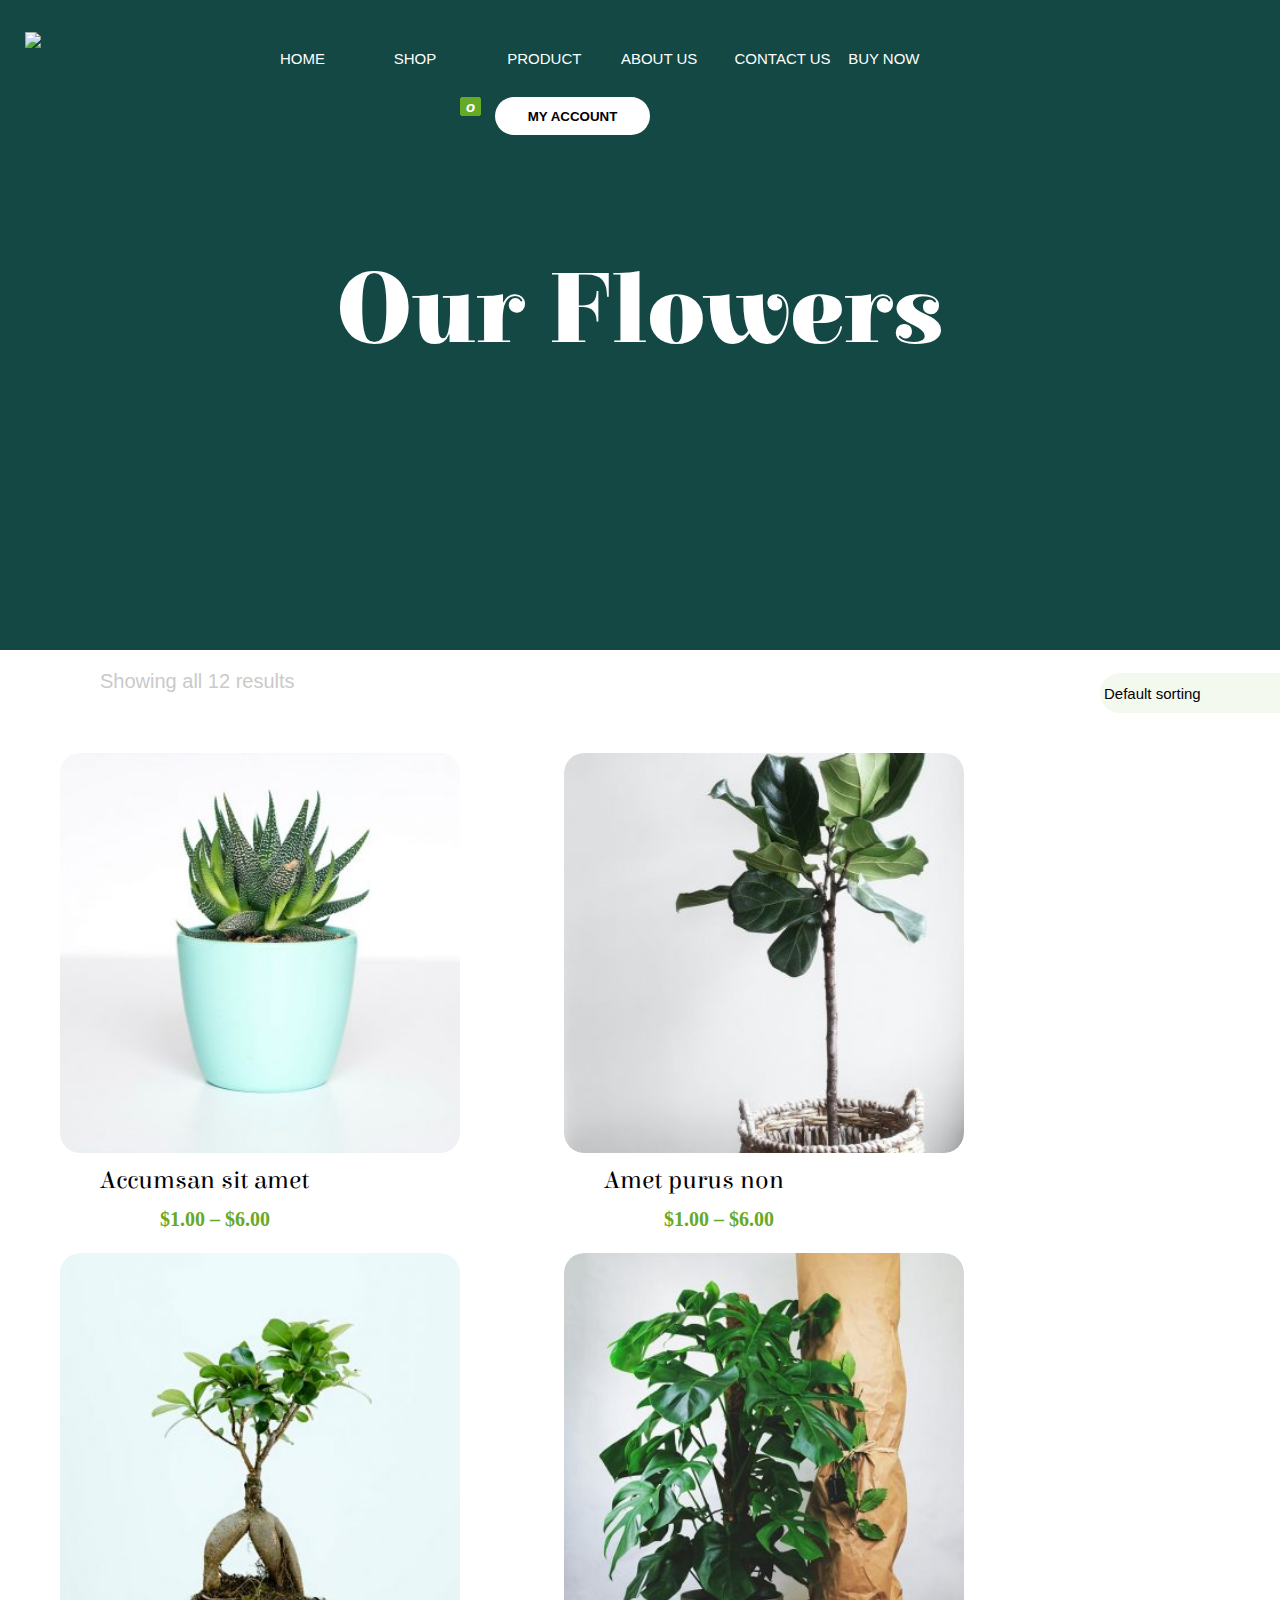
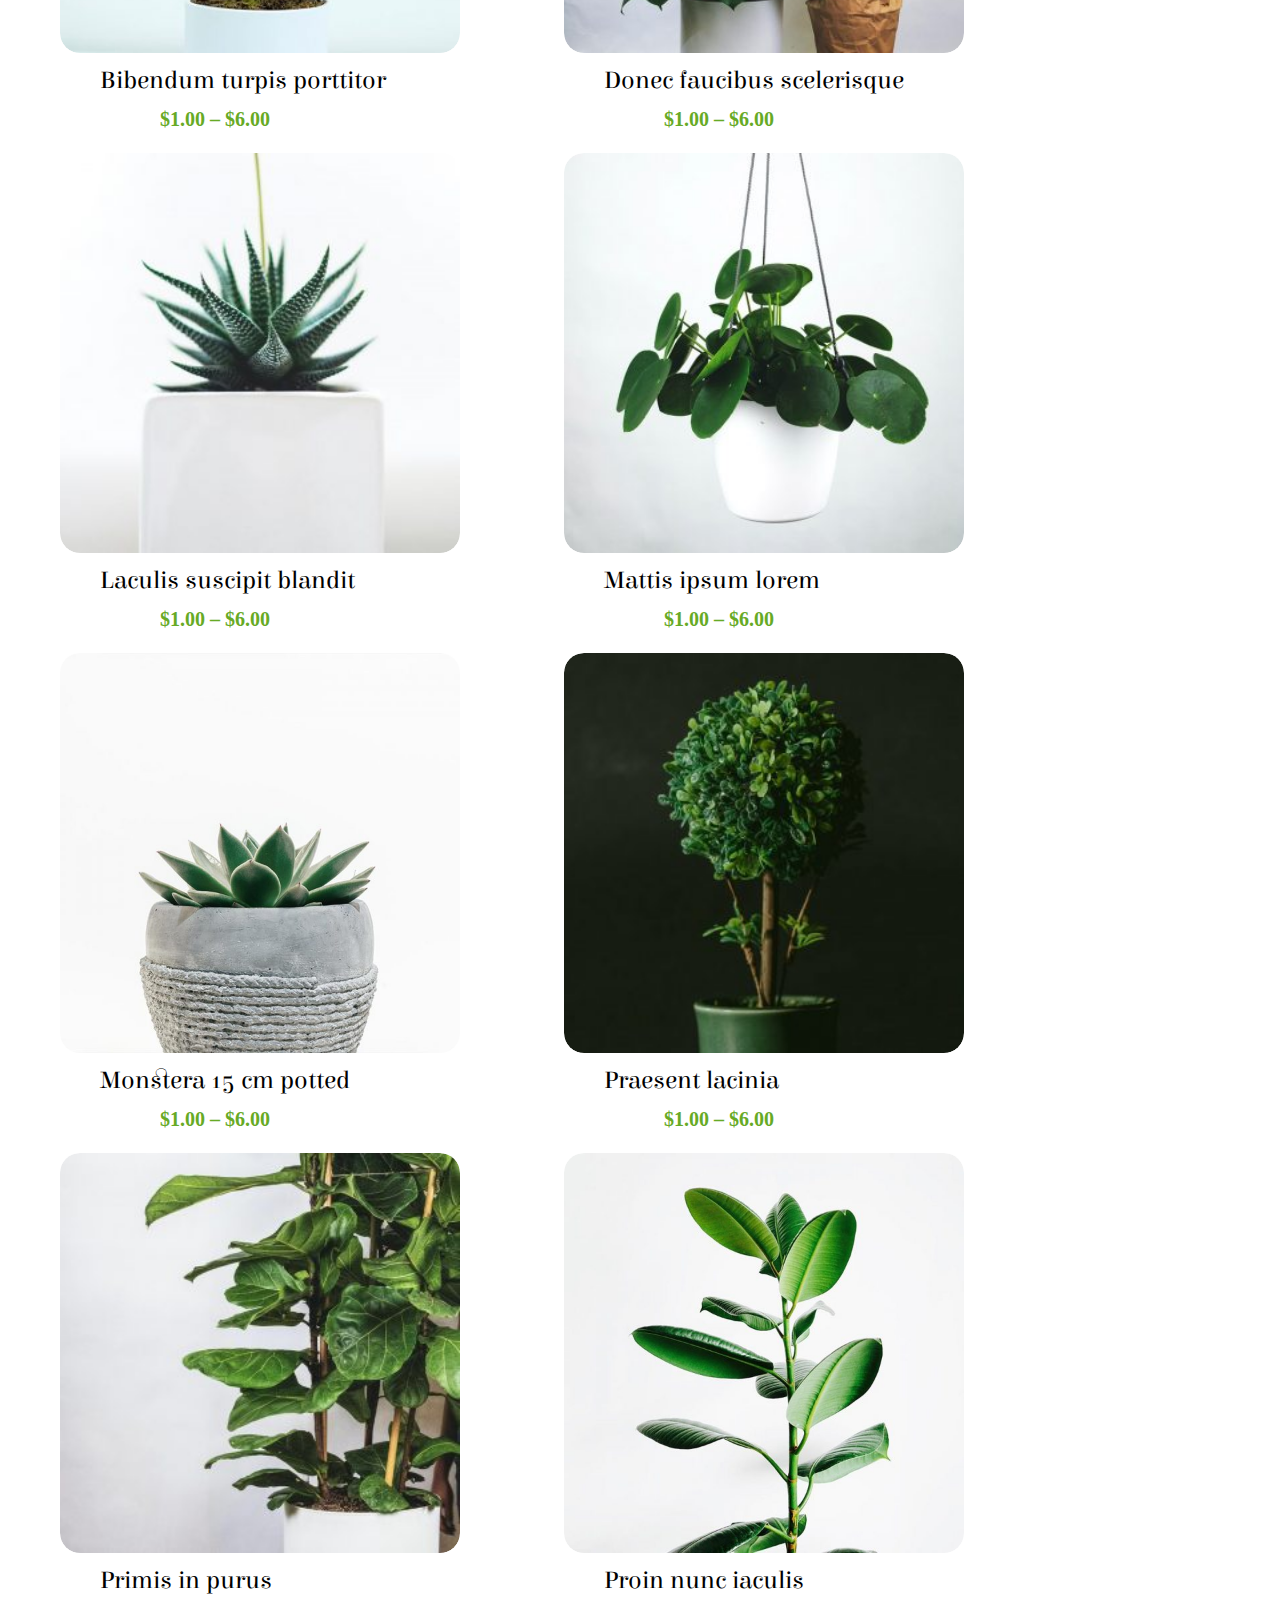
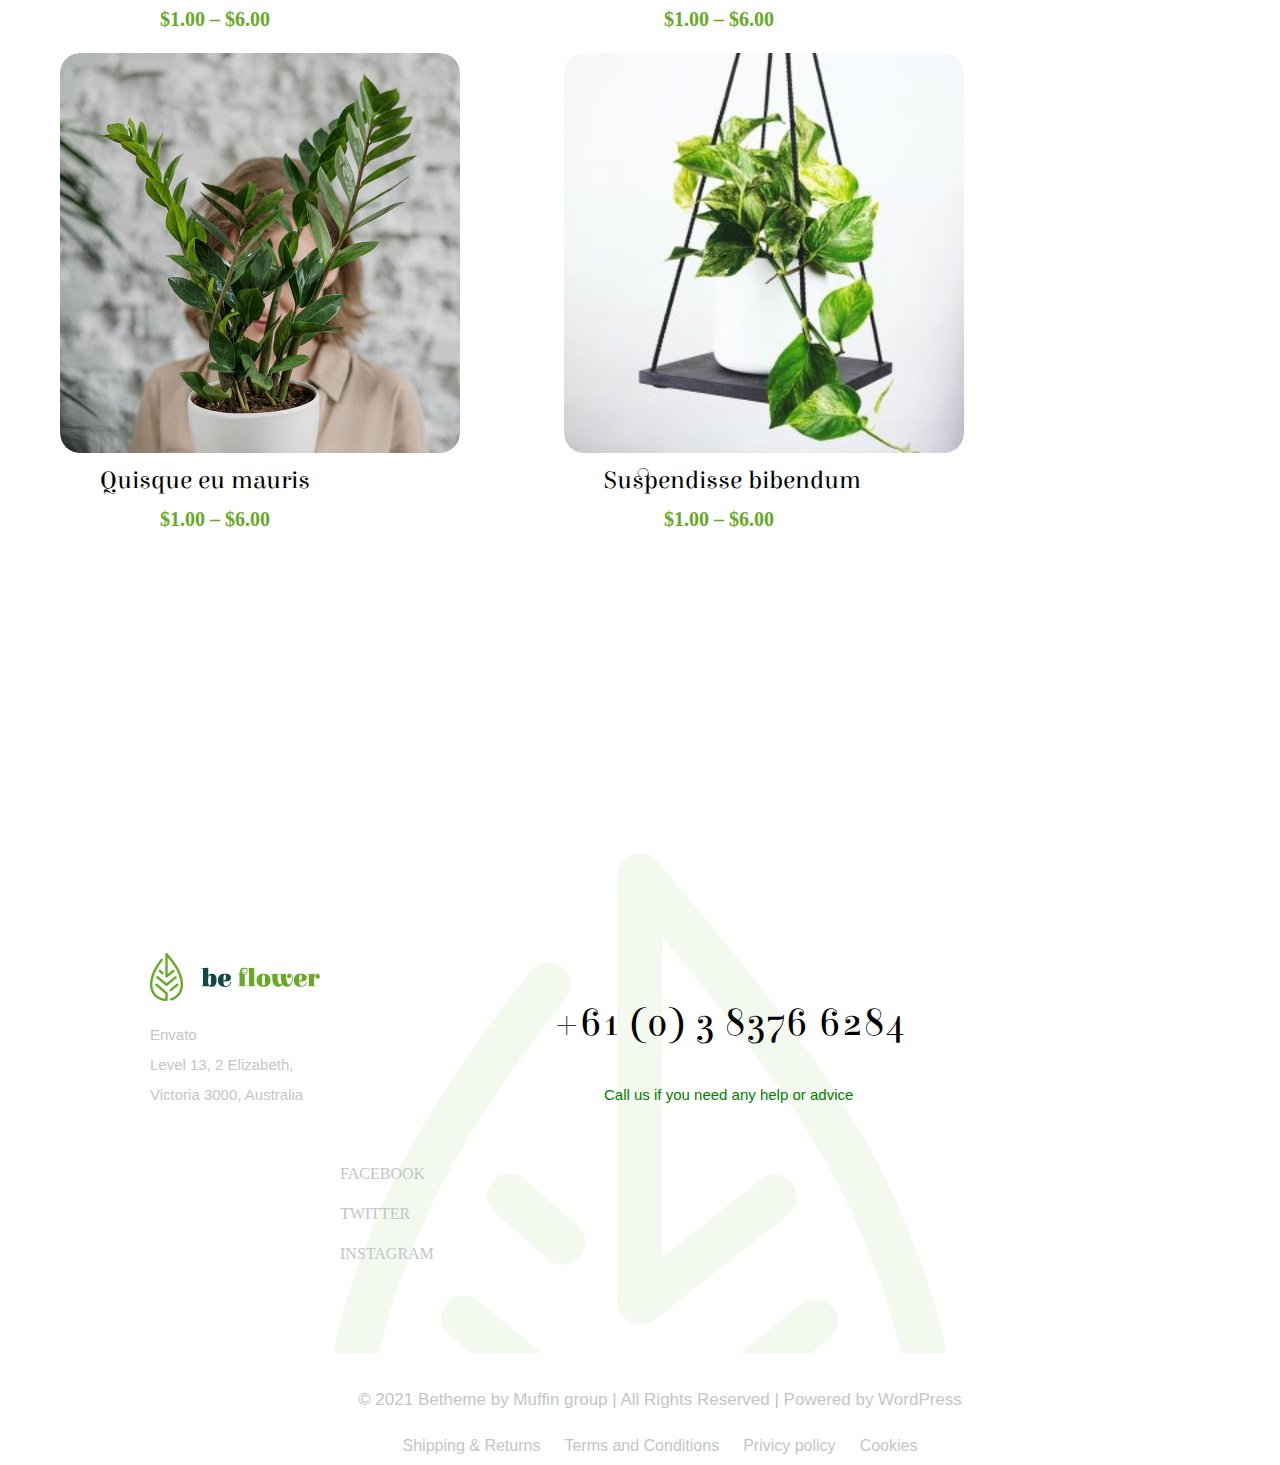
==== commit 4e12ab5e: "second" ====
--- a/INDEX3.HTML
+++ b/INDEX3.HTML
@@ -15,13 +15,13 @@
     <div class="nav"> 
         
         <div class="logo">
-            <img src="IMAGE FOLDER/real-logo1.png"></div>   
+            <img src="../cssmain/imagefolder/real-logo1.png"></div>   
         <ul class="navbar-menu">
             
 
 
             <li><a href="index.html">HOME</a></li>
-            <li><a href="INDEX3.HTML">SHOP</a></li>
+            <li><a href="INDEX3.html">SHOP</a></li>
             <li><a href="INDEX4.html">PRODUCT</a></li>
             <li><a href="INDEX5.html">ABOUT US</a></li>
             <li><a href="INDEX6.html">CONTACT US</a></li>
@@ -56,7 +56,7 @@
 
             <div class="flower-div">
                 <div class="sit-img">
-                    <img src="./IMAGE FOLDER/HOME-IMG8.jpg">
+                    <img src="./imagefolder/HOME-IMG8.jpg">
                 </div>
                 <p>Accumsan sit amet</p>
                 <h6>$1.00 – $6.00</h6>
@@ -65,7 +65,7 @@
 
              <div class="flower-div">
                 <div class="sit-img">
-                    <img src="./IMAGE FOLDER/HOME-IMG9.jpg">
+                    <img src="./imagefolder/HOME-IMG9.jpg">
                 </div>
                 <p>Amet purus non  </p>
                 <h6>$1.00 – $6.00</h6>
@@ -74,7 +74,7 @@
 
              <div class="flower-div">
                 <div class="sit-img">
-                    <img src="./IMAGE FOLDER/HOME-IMG3.jpg">
+                    <img src="./imagefolder/HOME-IMG3.jpg">
                 </div>
                 <p>Bibendum turpis porttitor
                 </p>
@@ -83,7 +83,7 @@
 
              <div class="flower-div">
                 <div class="sit-img">
-                    <img src="./IMAGE FOLDER/HOME-IMG5.jpg">
+                    <img src="./imagefolder/HOME-IMG5.jpg">
                 </div>
                 <p>Donec faucibus scelerisque
                 </p>
@@ -93,7 +93,7 @@
 
              <div class="flower-div">
                 <div class="sit-img">
-                    <img src="./IMAGE FOLDER/HOME-IMG-14.jpg">
+                    <img src="./imagefolder/HOME-IMG-14.jpg">
                 </div>
                 <p>Laculis suscipit blandit
                 </p>
@@ -103,7 +103,7 @@
 
              <div class="flower-div">
                 <div class="sit-img">
-                    <img src="./IMAGE FOLDER/HOME-IMG6.jpg">
+                    <img src="./imagefolder/HOME-IMG6.jpg">
                 </div>
                 <p>Mattis ipsum lorem
                 </p>
@@ -113,7 +113,7 @@
 
              <div class="flower-div">
                 <div class="sit-img">
-                    <img src="./IMAGE FOLDER/HOME-IMG-15.jpg">
+                    <img src="./imagefolder/HOME-IMG-15.jpg">
                 </div>
                 <p>Monstera 15 cm potted
                 </p>
@@ -123,7 +123,7 @@
 
              <div class="flower-div">
                 <div class="sit-img">
-                    <img src="./IMAGE FOLDER/HOME-IMG4.jpg">
+                    <img src="./imagefolder/HOME-IMG4.jpg">
                 </div>
                 <p>Praesent lacinia
                 </p>
@@ -133,7 +133,7 @@
 
              <div class="flower-div">
                 <div class="sit-img">
-                    <img src="./IMAGE FOLDER/HOME-IMG7.jpg">
+                    <img src="./imagefolder/HOME-IMG7.jpg">
                 </div>
                 <p>Primis in purus
                 </p>
@@ -145,7 +145,7 @@
 
              <div class="flower-div">
                 <div class="sit-img">
-                    <img src="./IMAGE FOLDER/HOME-IMG-16.jpg">
+                    <img src="./imagefolder/HOME-IMG-16.jpg">
                 </div>
                 <p>Proin nunc iaculis
                 </p>
@@ -155,7 +155,7 @@
 
              <div class="flower-div">
                 <div class="sit-img">
-                    <img src="./IMAGE FOLDER/HOME-IMG-17.jpg">
+                    <img src="./imagefolder/HOME-IMG-17.jpg">
                 </div>
                 <p>Quisque eu mauris
                 </p>
@@ -165,7 +165,7 @@
 
              <div class="flower-div">
                 <div class="sit-img">
-                    <img src="./IMAGE FOLDER/HOME-IMG-18.jpg">
+                    <img src="./imagefolder/HOME-IMG-18.jpg">
                 </div>
                 <p>Suspendisse bibendum
                 </p>
@@ -199,7 +199,7 @@
 
         <div class="footer">
             <div class="foot-box1">
-                <img src="IMAGE FOLDER/flower2-footer-logo.png">
+                <img src="./imagefolder/flower2-footer-logo.png">
                 <p>Envato<br>
                Level 13, 2 Elizabeth,<br>
                Victoria 3000, Australia</p>
@@ -234,4 +234,4 @@
         
     
 </body>
-</html>
+</html>--- a/INDEX2.css
+++ b/INDEX2.css
@@ -1,2392 +1,2392 @@
-body{
-    margin: 0px;
-    padding: 0px;
-}
-
-
-.nav{
-    width:100%;
-    height:650px;
-    background:transparent;
-    background-color:rgb(19,72,69);
-    background-image: url('../cssmain/imagefolder/our-flower.png');
-    background-size: cover;
-    background-position: center;
-    background-repeat: no-repeat;
-
-}
-
-.nav1{
-    width:100%;
-    height:1000px;
-    background:transparent;
-    background-color:rgb(19,72,69);
-    background-image: url(../cssmain/imagefolder/BG-1.png);
-    background-size: cover;
-    background-position: center;
-    background-repeat: no-repeat;
-
-}
-
-.nav3{
-    width:100%;
-    height:1200px;
-    background:transparent;
-    background-color:rgb(19,72,69);
-    background-image: url(../cssmain/imagefolder/our-flower.png);
-    background-size: cover;
-    background-position: center;
-    background-repeat: no-repeat;
-
-}
-
-
-.navbar-menu{
-    padding:20px;
-    margin: 0 0 0 250px;
-    list-style: none;
-    color: white;
-    font-family: sans-serif;
-    font-size: 13px;
-    font-weight:bold;
-    
-}
-
-.navbar-menu li{
-    display: inline-block;
-    margin-left:10px;
-    
-
-
-}
-
-.logo img{
-    position: absolute;
-    margin-top: 32px;
-    margin-left:25px;
-    height:55px;
-    
-
-}
-
-
-.nav a{
-    width: 100px;
-    display: block;
-    padding: 30px 0px;
-    color: white;
-    font-size: 15px;
-    text-decoration: none;
-    font-weight: lighter;
-}
-
-.nav1 a{
-    width: 100px;
-    display: block;
-    padding: 30px 0px;
-    color: white;
-    font-size: 15px;
-    text-decoration: none;
-    font-weight: lighter;
-}
-
-.nav3 a{
-    width: 100px;
-    display: block;
-    padding: 30px 0px;
-    color: white;
-    font-size: 15px;
-    text-decoration: none;
-    font-weight: lighter;
-}
-
-.nav3 h1{
-    margin-left: 500px;
-    font-size:100px;
-    color:white;
-    font-weight: lighter;
-    font-family: "Elsie", Helvetica, Arial, sans-serif;
-    margin-top:150px;
-}
-
-
-.nav a:hover{
-    color: rgb(103,170,37);
-}
-
-.nav1 a:hover{
-    color: rgb(103,170,37);
-}
-
-.nav3 a:hover{
-    color: rgb(103,170,37);
-}
-
-
-.navbar-menu i{
-    font-size: 25px;
-    margin-left:200px;
-}
-
-.navbar-menu i::after{
-    content: "o";
-    font-size:15px;
-    background-color:rgb(103,170,37);
-    border: 1px solid rgb(103,170,37);
-    border-radius: 2px;
-    padding-right:5px;
-    padding-left: 5px;
-    display:inline-block;
-    position: absolute;
-    margin-left:-10px;
-    margin-bottom:15px;
-    color: white;
-}
-
-.nav h1{
-    color:white;
-    text-align: center;
-    margin-top:100px;
-    font-size:100px;
-    font-family: "Elsie", Helvetica, Arial, sans-serif;
-
-}
-
-.nav1 h1{
-    color:white;
-    text-align: center;
-    margin-top:100px;
-    font-size:100px;
-    font-family: "Elsie", Helvetica, Arial, sans-serif;
-
-}
-
- /* .main-div{
-    width: 100%;
-    height: 100%;
-    padding-bottom:200px;
-    background-color: rgb(19,72,69);
-    background-image: url(./IMAGE\ FOLDER/BG-1.PNG);
-    background-attachment: fixed;
-    background-size: cover;
-    background-repeat: no-repeat;
-
-} */
-
-.btn1{
-    margin-left:25px;
-    height:38px;
-    width:155px;
-    border-radius: 40px;
-    border: none;
-    font-family: sans-serif;
-    background-color: white;
-    font-weight: bold;
-}
-
-.btn1:hover{
-    background-color:gainsboro;
-}
-
-@media screen and (min-width:500px) and (max-width:900px)
-{
-    .navbar-menu{
-        visibility: hidden;
-        /* display: block; */
-        margin:0px;
-    }
-
-    .div2 p{
-        margin-left:0px;
-    }
-
-    .text-1{
-        margin-left: 0px;
-        width:50px;
-        margin-top: 100px;
-    }
-
-    .text-1 p{
-        margin-left:0px;
-        font-size:45px;
-        width: 250px;
-        margin: 0px;
-        padding:0px;
-    }
-
-    .nav h1{
-        font-size: 40px;
-
-
-    }
-
-    .sit-img{
-        margin-top: -150px;
-    }
-
-    
-
-
-
-
-
-}
-
-
-
-
-
-/* .div2{
-    width:100%;
-    padding-bottom: 300px;
-    background-color:rgb(19,72,69);
-    background-image: url(./IMAGE\ FOLDER/BG-1.PNG);
-    background-size: cover;
-    background-repeat: no-repeat;
-
-} */
-
-.text-1{
-    height:180px;
-    width:600px;
-    color: white;
-    margin-left:100px;
-    padding-right: 200p;
-    margin-top:80px;
-    font-size:100px;
-
-   
-}
-
-.text-1 p{
-    margin-top: 0px;
-    /* margin-top:120px; */
-    font-family: "Elsie", Helvetica, Arial, sans-serif;
-
-}
-
-.btn-div{
-    height:50PX;
-    width: 200PX;
-    background-color:rgb(103,170,37);
-    color: white;
-    margin-top:400PX;
-    margin-left: 100PX;
-    padding:16px;
-    padding-left:30px;
-    padding-right:15px;
-    border-radius: 40px;
-    border: none;
-
-}
-
-.btn-div:hover{
-    background-color:rgb(86,125,105);
-}
-
-.div3{
-
-    height:800px;
-    background-color: rgb(19,72,69);
-    width: 100%;
-    margin-top:-6px;
-
-}
-
-@media screen and (min-width:400px) and (max-width:900px)
-{
-    .btn-div{
-        margin-top:50px;
-
-    }
-
-    .div3{
-        margin-top:-190px;
-    }
-
-    
-    
-
-}
-
-.HOME-img1{
-
-    height:700PX;
-    width: 600px;
-    margin-top:80PX;
-    background-image: url(../cssmain/imagefolder/HOME-IMG1.png);
-    display: inline-block;
-    margin-left:120px;
-    border-bottom-left-radius: 80px;
-}
-
-
-.HOME-img1 img{
-
-    height:750PX;
-    border-bottom-left-radius: 40px;
-
-}
-
-.text-box1{
-    height: 700px;
-    width: 610px;
-    margin-left:650px;
-    display: inline-block;
-    font-size:42px;
-    color:rgb(248,210,161);
-    font-weight: lighter;
-    font-family: "Elsie", Helvetica, Arial, sans-serif;
-}
-
-.text-box1 h2{
-    margin-left: 20px;
-}
-
-.text-box1 p{
-    font-size:16px;
-    line-height:30px;
-    font-family: sans-serif;
-    word-spacing: 2px;
-    color: white;
-    margin-left: 20px;
-    text-align: justify;
-}
-
-.check-list li::before{
-    content: "✓";
-    font-size: 20px;
-    color:rgb(103,170,37);
-    letter-spacing: 20px;
-    font-weight:bolder;
-    
-}
-
-
-
-.check-list li{
-    list-style: none;
-    font-size:16px;
-    margin-left:10px;
-    color: white;
-    font-family: sans-serif;
-    line-height:40px;
-}
-
-.btn-div2{
-
-    height:10px;
-    width:150px;
-    font-size: 15px;
-    background-color:rgb(103,170,37);
-    padding: 20px;
-    color: white;
-    border-radius: 40px;
-    padding-left: 35px;
-    margin-left:50px;
-
-}
-
-.btn-div2 i{
-    letter-spacing:10px;
-}
-
-.btn-div2:hover{
-    background-color:rgb(86,125,105);
-}
-
-@media screen and (min-width:500px) and (max-width:900px)
-{
-    .HOME-img1{
-        margin-left:20px;
-        height:350px;
-        width: 400px;
-        margin-top:30px;
-
-    
-    }
-
-    .text-box1{
-        height:200px;
-        width: 340px;
-        margin-top: 350px;
-        margin-left: 0px;
-        font-size: 20px;
-        line-height: 20px;
-
-    }
-
-    .text-box1 p{
-        font-size: 12px;
-        line-height: 20px;
-    }
-
-    .check-list li{
-        font-size: 12px;
-        line-height: 15px;
-    }
-
-
-
-}
-
-
-
-.div4{
-    height:2500px;
-    background-color: rgb(19,72,69);
-    width: 100%;
-    margin-top:-150px;
-    /* border: 2px solid yellow; */
-
-}
-
-.img-box3{
-    height:550px;
-    width:1300px;
-    margin-left:100px;
-}
-
-.img-home img{
-    height:300px;
-    width:300px;
-    border-radius: 10px;
-    overflow: hidden;
-
-}
-
-
-
-.img-home:hover{
-    transition: 3s;
-    transform: scale(1.1,1.1);
-}
-
-.img-box3 h3{
-    margin-top:150px;
-    color:rgb(248,210,161);
-    margin-left:30px;
-    font-size: 25px;
-    font-family: "Elsie", Helvetica, Arial, sans-serif;
-    font-weight:lighter ;
-}
-
-.image-home{
-    display: inline-block;
-    margin: auto;
-    margin-top: 20px;
-    text-align: center;
-    color: white;
-    margin-left:20px;
-    margin-right: 0px;
-    overflow: hidden;
-}
-
-.image-home img{
-    height:300px;
-    width: 300px;
-    border-radius: 10px;
-    overflow: hidden;
-    
-
-}
-/* .image-home img:hover{
-    overflow: hidden;
-    transition: 3s;
-    transform: scale(1,1);
-} */
-
-
-
-.image-home h4{
-    font-size:25px;
-    line-height:0;
-}
-
-.image-home h5{
-    font-size: 20px;
-    color:rgb(103,170,37);
-
-}
-
-@media screen and (min-width:500px) and (max-width:900px)
-{
-    .image-home{
-        display:block;
-        text-align:left;
-    }
-
-    /* .img-box3{
-        height: 2500px;
-    } */
-
-    .img-home img{
-        height: 150px;
-        width:160px;
-        margin-left: 0px;
-    }
-
-    .image-home h4{
-        font-size: 12px;
-        line-height:5px;
-    }
-
-    .image-home h5{
-        font-size: 12px;
-        line-height:5px;
-    }
-
-    .div4{
-        margin-top:-210px;
-    }
-    
-
-}
-
-.div5{
-    width: 100%;
-
-}
-
-.pro-image{
-    height:650px;
-    width: 1300px;
-    margin-left: 150px;
-    font-family: Arial, Helvetica, sans-serif;
-}
-
-.morbi{
-    height: 600px;
-    width: 600px;
-    background-image: url(../cssmain/imagefolder/HOME-IMG4.jpg);
-    background-repeat: no-repeat;
-    background-size: cover;
-    display: inline-block;
-    margin-left:20px;
-    overflow: hidden; 
-    
-}
-
-
-.morbi img{
-    margin-left: 250px;
-    margin-top:200px;
-    visibility: hidden;
-}
-
-.morbi p{
-    color:white;
-    font-size: 25px;
-    margin-left: 250px;
-    visibility: hidden;
-}
-
-.morbi:hover img{
-    visibility: visible;
-    transform: scale(1,1,1);
-    transition: 3s;
-    
-
-}
-
-.morbi:hover p{
-
-    visibility: visible;
-
-}
-
-
-.morbi1{
-    height: 600px;
-    width: 600px;
-    background-image: url(./imagefolder/HOME-IMG5.JPG);
-    background-repeat: no-repeat;
-    background-size: cover;
-    display: inline-block;
-    margin-left:20px;
-    overflow: hidden;      
-
-}
-
-.morbi1:hover{
-    background-color:black;
-    opacity:0.8;
-    
-
-}
-
-.morbi:hover{
-    background-color:black;
-    opacity: 0.6;
-}
-
-
-.morbi1 img{
-    margin-left: 250px;
-    margin-top:200px;
-    visibility: hidden;
-    
-
-}
-
-.morbi1 p{
-    color:white;
-    font-size: 25px;
-    margin-left: 200px;
-    visibility: hidden;
-}
-
-.morbi1:hover img{
-    visibility: visible;
-    transform: scale(1,1,1);
-    
-    
-
-}
-
-.morbi1:hover p{
-
-    visibility: visible;
-
-}
-
-
-@media screen and (min-width:500px) and (max-width:900px)
-{
-    .morbi{
-        display: block;
-        height: 200px;
-        width: 200px;
-        margin-left:-50px;
-        margin-top:500px;
-        overflow: hidden;
-    }
-
-    .morbi1{
-        height: 200px;
-        width: 200px;
-        margin-top:10px;
-        margin-left:-50px;
-    }
-
-    
-    
-    .div6{  
-        padding-bottom:200px;
-    }
-
-
-
-}
-
-
-
-
-
-
-
-
-.div6{
-    height:1000px;
-    width: 100%;
-     background-image: url(./imagefolder/flower2-section-bg2.PNG);
-    background-repeat: no-repeat;
-    color: green;
-    font-size: 12px;
-    font-family: Arial, Helvetica, sans-serif;
-    position: relative;
-}
-
-.small-line img{
-
-    margin-left:200px;
-    margin-top:10px;
-}
-
-.small-line p{
-    margin-left: 250px;
-    margin-top: -25px;
-}
-
-.sub-6{
-    height: 600px;
-    width: 1200px;
-    background-color: white;
-    margin-left: 150px;
-    margin-top:200px;
-    border-radius: 20px;
-
-
-}
-
-.cont-6{
-    height: 400px;
-    width:500px;
-    padding-top:1px;
-    float: left;
-    
-    
-}
-
-.cont-6 >  h1{
-    color: black;
-    font-size:60px;
-    font-family: "Elsie", Helvetica, Arial, sans-serif;
-    margin-left:50px;
-    margin-top:80px;
-    font-weight: lighter;
-   
-
-}
-
-.cont-6 p{
-    font-size: 15px;
-    font-weight: lighter;
-    color: grey;
-    margin-left: 50px;
-    line-height: 30px;
-}
-
-.btn-div3{
-
-    height:50px;
-    width:200px;
-    font-size:14px;
-    background-color:rgb(103,170,37);
-    color: white;
-    border-radius: 40px;
-    margin-left:50px;
-    border: none;
-
-}
-
-.btn-div3 i{
-    margin-left:20px;
-}
-
-.cont-6 img{
-    height: 550px;
-    width:550px;
-    margin-top: -650px;
-    margin-left:750px;
-    float: left;
-
-}
-
-.flower-home{
-    height:500px;
-    width:1200px;
-    margin-left:100px;
-    display:flex;
-}
-
-/* .text-box img{
-    /* position: absolute; */
-
-
-/* .text-box img::after{
-    contain:"";
-    height: 10px;
-    width: 30px;
-    border-bottom:3px solid greenyellow;
-} */
-
-
-.flower-home .text-box{
-    height:400px;
-    width:550px;
-    text-align: center;
-    display: inline-block;
-    margin-left:20px;
-    margin-top: -430px;
-    z-index: 999;
-}
-
-.text-box h3{
-    font-size: 25px;
-    font-family: "Elsie", Helvetica, Arial, sans-serif;
-    color: white;
-    font-weight: lighter;
-}
-
-.text-box p{
-    font-size:17px;
-    color:rgb(108,142,141);
-    line-height:35px;
-    font-weight: lighter;
-}
-
-
-@media screen and (min-width:400px) and (max-width:900px)
-{
-    .small-line img{
-        margin-left: 80px;
-
-    }
-
-    .small-line p{
-        margin-left:130px;
-    }
-
-    .small-line{
-        margin-top:-200px;
-    }
-
-    .sub-6{
-        display:block;
-        height: 600px;
-        width: 400px;
-    
-    }
-
-    .cont-6{
-        height: 500px;
-        width: 400px;
-        text-align: center;
-    }
-
-    .sub-6{
-        height: 650px;
-        width: 600px;
-        margin-left: 0px;
-    }
-
-    .cont-6 h1{
-        font-size:35px;
-        text-align: center;
-        /* width:300px; */
-        margin-left: 100px;
-    }
-
-    .cont-6 p{
-        font-size: 11px;
-        margin-left:140px;
-        width:220px;
-        text-align:center   ;
-        line-height: 20px;
-    }
-
-    .btn-div3{
-        height: 40px;
-        width: 200px;
-        margin-left:100px;
-    }
-
-    .cont-6 img{
-        height: 300px;
-        width: 250px;
-        z-index: 9999;   
-
-    }
-
-    .flower-home{
-        display:block;
-    }
-
-    .text-box{
-        height: 200px;
-        width: 200px;
-
-    }
-
-    .flower-home .text-box{
-        height: 200px;
-        width: 150px;
-        z-index: 999;
-        display: none;
-    }
-
-
-
-    
-
-
-
-
-
-
-
-
-
-
-
-
-
-
-
-
-
-
-
-}
-/* media query pending
-
-page 2 start here */
-
-.drop-down h5{
-    height:350px;
-    font-size:20px;
-    color: rgb(202, 202, 202);
-    font-family: Arial, Helvetica, sans-serif;
-    margin-left: 100px;
-    margin-top:120px;
-    font-weight: lighter;
-    
-
-}
-
-.drop-down select{
-    margin-left: 1100px;
-    margin-top: -380px;
-    
-
-}
-
-
-.flowers-1{
-    height:300px;
-    width:95%;
-    background-color:white;
-    margin-top:-100px;
-}
-.flower-div{
-
-    height: 450px;
-    width:500px;
-    display: inline-block;
-    margin-bottom:400px;
-    margin-top: -350px;
-    
-
-}
-
-.sit-img{
-    height:400px;
-    width:400px;
-    border-radius: 20px;
-    overflow: hidden;
-    margin-top: -400px;
-    margin-left: 60PX;
-
-    
-    
-}
-
-.sit-img img{
-
-    height:400px;
-    width:400px;
-    border-radius: 20px;
-
-}
-
-.sit-img:hover img{
-    transition: 3s;
-    transform: scale(1.2,1.2);
-}
-
-.flower-div p{
-    font-family: "Elsie", Helvetica, Arial, sans-serif;
-    margin-left: 100px;
-    font-size: 25px;
-    line-height:5px;
-
-
-}
-
-.flower-div h6{
-    margin-left:160px;
-    font-size:20px;
-    margin-top: 10px;
-    color:rgb(103,170,37);
-
-}
-
-@media screen and (min-width:400px) and (max-width:900px)
-{
-    .drop-down select{
-        display: block;
-        margin-left:50px;
-        margin-top:50px;
-    }
-
-    .drop-down label{
-        margin-left: 100px;
-        margin-top:200px;
-
-    }
-
-    .sit-img{
-        height: 200px;
-        width: 200px;
-        margin-left: 50px;
-    }
-
-    .flower-div p{
-        font-size: 13px;
-        line-height: 20px;
-    }
-
-    .flower-div{
-        width:210px;
-        margin-top:-160px;
-    
-    }
-
-    .flower-div h6{
-        font-size: 12px;
-        margin-left: 80px;
-       
-    }
-
-    .sit-img img{
-        height: 200px;
-        width: 200px;
-
-    }
-
-    .flower-div .sit-img img{
-        height: 200px;
-        width: 200px;
-
-    }
-
-    .flowers-1{
-        height: 600px;
-    }
-
-    .nav h1{
-        font-size:50px;
-        margin-top: 200px;
-
-    }
-
-}
-
-
-/* (MEDIA QUERY PENDING 2PAGE END HERE)
-
- */
-
-
- .Accumsan{
-     height:1000px;
-     width: 100%;
-     background-color: white;
-     margin-top:-150px;
-
- }
-
- .accum-div{
-     height:720px;
-     width: 650px;
-     margin-top:100px;
-     margin-left:40px;
-     overflow: hidden;
-     display: inline-block;
- }
-
- .accum-div img{
-
-    height:720px;
-    width: 650px;
- }
-
- .accum-div:hover img{
-    transition: 2s;
-    transform: scale(1.2,1.2);
- }
-
- .accum-div h1{
-    font-family: "Elsie", Helvetica, Arial, sans-serif;
-    font-size:35px;
-    font-weight: lighter;
-
- }
-
- .accum-div hr{
-     height: 1px;
-     width:160px;
-     margin-left: -50px;
-     color: gainsboro;
- }
-
- .accum-div p{
-     font-size:17px;
-     line-height: 30px;
-     font-family: Arial, Helvetica, sans-serif;
-     color: rgb(166,178,179);
- }
-
- .accum-div h3{
-     font-size:30px;
-     color:rgb(103,170,37);
-     font-family: "Elsie", Helvetica, Arial, sans-serif;
- }
-
- .accum-div .form-div{
-     height:150px;
-     width:700px;
-     border: none;
-     padding: 10px;
-     background-color: rgb(252,252,252);
-     margin-left:-40px;
- }
-
- select{
-     height:40px;
-     width:300px;
-     margin-left:300px;
-     border-radius:30px;
-     border: none;
-     background-color: rgb(244,249,240);
-     font-size: 15px;
-     margin-top:-50px;
-     margin-bottom: 20px;
-     float: left;
-     font-family: Arial, Helvetica, sans-serif;
- }
-
- .form-div p{
-     font-size:17px;
-     display:block;
-     margin-top: 30px;
-     color:rgb(166,178,177);
-     margin-left: 100px;
-     font-family: Arial, Helvetica, sans-serif;
-     font-weight: bold;
-     
- }
-
-
- input{
-     height: 40px;
-     width: 80px;
-     border-radius: 40px;
-     border: none;
-     text-align: center;
-     background-color: rgb(244,249,240);
-     display: inline-block;
- }
-
- .cart-btn{
-     height:50px;
-     width:160px;
-     display: inline-block;
-     margin-left: 60px;
-     background-color:rgb(179,213,146);
-     border-radius: 40px;
-     font-size: 17px;
-     color: white;
-     text-align: center;
-     margin-top: 10px;
-     border: none;
- }
-
-
-
- .form-div hr{
-     width: 150%;
-     color: gainsboro;
- }
- .icon-div p{
-    color:rgb(166,178,177);
-    font-size: 15px;
-
- }
-
- .icon-div p::after{
-     content: "";
-     border: 1px solid gainsboro;
-     width: 650px;
-     display: block;
-     margin-top: 40px;
- }
-
- .icon-div h5{
-     display: inline-block;
-     color:rgb(166,178,177);
-    font-size: 15px;
- }
-
- .icon-div i{
-     margin-left: 20px;
-     color: rgb(168,168,168);
- }
-
- /* .hori-line{
-     height: 1px;
-     width:100%;
-     background-color: gainsboro;
-     margin-top:10px;
- } */
-
- .hori-text p{
-     font-size:13px;
-     margin-top:-100px;
-     margin-left:50px;
-     font-family: Arial, Helvetica, sans-serif;
-     color:rgb(103,170,37);
-     font-weight: bold;
- }
-
- .hori-text p::after{
-    content: "";
-    border: 0.5px solid gainsboro;
-    width: 1350px;
-    display: block;
-    margin-top:15px;
-    background-color:gainsboro;
-
- }
-
-.main-quis{
-    height:1000px;
-     width: 100%;
-     background-color: white;
-
-}
-
- .quis-div{
-    height: 600px;
-    width: 600px;
-    margin-top:50px;
-    margin-left: 50px;
-    display: inline-block;
-    overflow: hidden;
- }
-
- .quis-div h2{
-    font-family: "Elsie", Helvetica, Arial, sans-serif;
-    font-size:60px;
-    font-weight: lighter;
-
- }
- 
-
- .quis-div p{
-    font-size:17px;
-    line-height: 30px;
-    font-family: Arial, Helvetica, sans-serif;
-    color: rgb(166,178,179);
-}
-
-.plant-list{
-    list-style: none;
-    line-height: 50px;
-    font-family: Arial, Helvetica, sans-serif;
-    font-size: 18px;
-
-}
-
-.plant-list:hover{
-    color: goldenrod;
-    transition: 3s;
-}
-
-.text2 p{
-    font-size:17px;
-    line-height: 30px;
-    font-family: Arial, Helvetica, sans-serif;
-    color: rgb(166,178,179);
-
-}
-
-.quis-div h1{
-    font-size: 15px;
-    font-family: Arial, Helvetica, sans-serif;
-    
-}
-
-.quis-div a{
-
-    color:rgb(103,170,37);
-    text-decoration: none;
-
-}
-
-.quis-div img:hover{
-    transition: 3s;
-    transform:scale(1.1,1.1);
-}
-
-.quis-div i{
-    margin-left: 10px;
-}
-
-.quis-div a:hover{
-    text-decoration: underline;
-    color:rgb(103,170,37);
-}
-
-.quis-div img{
-    height: 600px;
-    width:600px;
-
-}
-
-.small-logo{
-    height: 100px;
-    width:1000px;
-    margin-left: 200px;
-    display: inline-block;
-    margin-top: 30px;
-
-}
-
-.logo-1{
-    height:200px;
-    width: 200px;
-    margin-left:100px;
-    display: inline-block;  
-}
-
-.logo-1 img{
-    height: 80px;
-}
-
-.logo-1 img:hover{
-    transition: 3S;
-    transform: scale(1.2,1.2);
-}
-
-.logo-1 p:hover{
-    color: greenyellow;
-
-}
-
-.donec{
-
-    height:500px;
-    width: 100%;
-    background-color: white;
-    margin-top: 100px;
-    display: inline-flex;
-
-
-}
-
-.donec-item{
-    height: 500px;
-    width: 600px;
-    display: inline-block;
-    margin-left:100px;
-    overflow: hidden;
-}
-
-.donec-item img{
-    height: 500px;
-    width: 600px;
-
-}
-
-.donec-item img:hover{
-    transition: 3s;
-    transform: scale(1.2,1.2);
-}
-
-
-
-.donec-item h1{
-
-    font-family: "Elsie", Helvetica, Arial, sans-serif;
-    font-size:60px;
-    font-weight: lighter;
-
-    
-}
-
-.donec-item p{
-    font-size:15px;
-    line-height:25px;
-    font-family: Arial, Helvetica, sans-serif;
-    color: rgb(166,178,179);
-
-}
-
-.donec-item h6{
-    font-size:15px;
-    line-height:25px;
-    font-weight: lighter;
-    font-family: Arial, Helvetica, sans-serif;
-    color: rgb(166,178,179);
-
-}
-
-/* .hori-line2{
-    height: 1px;
-    width:100%;
-    background-color:black;
-    margin-top:0px;
-} */
-
-.related-pro{
-    height:600px;
-    width: 100%;
-    background-color: white;
-    margin-top: 100px;
-
-}
-
-.related-pro::before{
-    content: "";
-    height: 1px;
-    width: 100%;
-    background-color:gainsboro;
-    display: inline-flex;
-
-
-}
-
-.rel-text p{
-    margin-top: 20px;
-    font-family: "Elsie", Helvetica, Arial, sans-serif;
-    font-size: 20px;
-    margin-left: 100px;
-    
-
-}
-
-.related-pro .sit-img{
-    margin-left: 100px;
-    
-}
-
-.related-pro .flower-div p{
-    margin-left: 180px;
-}
-
-.related-pro .flower-div h6{
-    margin-left: 240px;
-
-}
-
-.related-pro .flower-div{
-    margin-top: -10px;
-
-}
-
-.sit-img{
-    margin-top:50px;
-}
-
-
-
-.logo-1 p{
-    font-family: Arial, Helvetica, sans-serif;
-    color:black;
-    font-size: 20px;
-    margin-left: -10px;
-
-}
-
-@media screen and (min-width:400px) and (max-width:900px)
-{
-    .accum-div img{
-        height: 350px;
-        width: 350px;
-        margin-top: 180px;
-        overflow: hidden;
-        
-    }
-
-
-
-    .accum-div p{
-
-        margin-left: 0px;
-        width: 380px;
-        font-size: 15px;
-        height: 500px;
-        
-    }
-
-    .accum-div{
-        margin-top: -150px;
-    }
-
-    .quis-div h2{
-        font-size: 45px;
-    }
-
-    .quis-div p{
-        font-size: 15px;
-        width: 350px;
-    
-    }
-
-    .accum-div{
-        display: block;
-    }
-
-    .quis-div img{
-        height: 400px;
-        width: 400px;
-    }
-
-    .small-logo{
-        width: 200px;
-        margin-left:-20px;
-        margin-left: 70px;
-    
-    }
-
-    .donec{
-        display: block;
-
-    }
-
-    .donec-item img{
-        height: 400px;
-        width: 400px;
-        margin-left:-40px;
-        margin-top: -60px;
-    }
-
-    .donec-item h1{
-        font-size: 30px;
-        margin-top: -130px;
-    }
-
-    .donec-item p{
-        width: 380px;
-        font-size: 12px;
-        height: 400px;
-        line-height: 15px;
-    }
-
-    .donec-item h6{
-        font-size: 12px;
-        margin-top: -300px;
-        width: 380px;
-        line-height: 13px;
-    }
-
-    .flower-div img{
-        margin-top: -40px;
-        
-    }
-
-    
-
-
-
-}
-/* 
-media query pending
-product page end here */
-
-.shop-main{
-    height: 560px;
-    width: 100%;
-    display: inline-flex;
-}
-
-.shop-nav{
-    height: 550px;
-    width:550px;
-    display: inline-block;
-    margin-left:100px;
-    margin-top:50px;
-}
-
-.shop-nav h2{
-    font-size:60px;
-    color:rgb(242,225,203);
-    font-weight: lighter;
-    font-family: "Elsie", Helvetica, Arial, sans-serif;
-
-}
-
-.shop-nav h3{
-    font-size:25px;
-    color:white;
-    font-weight: lighter;
-    font-family: "Elsie", Helvetica, Arial, sans-serif;
-
-}
-
-.shop-nav p{
-    font-size:16px;
-    color:rgb(166,178,177);
-    font-weight: lighter;
-    font-family: Arial, Helvetica, sans-serif;
-    line-height: 30px;
-
-}
-.shop-btn{
-    height: 50px;
-    width: 250PX;
-    background-color: rgb(103,170,37);
-    border-radius: 40PX;
-    border: none;
-    color: white;
-    font-family: Arial, Helvetica, sans-serif;
-    font-size: 15px;
-    margin-top: 10px;
-}
-
-.shop-nav img{
-    height: 550px;
-    width: 560px;
-}
-
-.mauris{
-    height:900px;
-    width: 100%;
-    background-color: white;
-}
-
-.text-box{
-    width:1450px;
-    height: 300px;
-    display: inline-flex;
-}
-
-.text-div{
-    height: 250px;
-    width: 530px;
-    margin-left: 100px;
-    display: inline-block;
-}
-
-.text-div h1{
-    font-size:65px;
-    color:rgb(19,72,69);
-    font-weight: lighter;
-    font-family: "Elsie", Helvetica, Arial, sans-serif;
-    text-align: left;
-}
-
-.text-div p{
-    margin-top:30px;
-    font-size:15px;
-    color:rgb(166,178,177);
-    font-weight: lighter;
-    font-family: Arial, Helvetica, sans-serif;
-    line-height:30px;
-    text-align: left;
-
-}
-
-.four-img{
-    height: 300px;
-    width: 300px;
-    display: inline-flex;
-    margin-left:60px;
-    cursor: pointer;
-    filter: grayscale(1) brightness(0.5);
-    transition: 0.3s linear;
-    
-}
-
-.four-img img{
-    border-radius: 10px;
-}
-
-.four-img:hover{
-    filter: grayscale(0) brightness(1);
-}
-
-.tbt-div{
-    height:150px;
-    width:350px;
-    display: inline-flex;
-    margin-left:100PX;
-}
-
-.tbt-div h4{
-    font-size: 40px;
-    color:rgb(19,72,69);
-    font-weight: lighter;
-    font-family: "Elsie", Helvetica, Arial, sans-serif;
-
-}
-
-.tbt-div button{
-    background-color:rgb(248,233,215);
-    color: black;
-}
-
-.tbt-div P{
-    font-size:15px;
-    color:rgb(166,178,177);
-    font-weight: lighter;
-    font-family: Arial, Helvetica, sans-serif;
-
-}
-
-.about-last{
-    height:650px;
-    width: 100%;
-    background-color: rgb(19,72,69);
-    /* background-image: url(./IMAGE\ FOLDER/flower2-section-bg2.PNG);
-    background-repeat: no-repeat; */
-}
-
-.orci-img img{
-    height: 450px;
-    width: 450px;
-    margin-left: 150px;
-    margin-top: 100px;
-    float: left;
-}
-
-.orci-text{
-    height: 500px;
-    width: 700px;
-    float: left;
-    margin-top: 100px;
-    margin-left: 50px;
-}
-
-.orci-text h1{
-    font-size:60px;
-    color:rgb(248,210,161);
-    font-weight: lighter;
-    font-family: "Elsie", Helvetica, Arial, sans-serif;
-}
-
-.orci-text p{
-    color: rgb(122,142,141);
-    font-size: 16px;
-    line-height: 30px;
-    font-family: Arial, Helvetica, sans-serif;
-}
-
-.cont{
-    height: 50PX;
-    width: 200PX;
-    color: white;
-    background-color:rgb(103,170,37);
-    word-spacing: 15px;
-    border-radius: 40px;
-    border: none;
-}
-
-.cont:hover{
-    background-color: green;
-}
-
-.sodales{
-    height:1000px;
-    width: 100%;
-    background-color: rgb(19,72,69);
-    background-image: url(./imagefolder/flower2-section-bg2.PNG);
-    background-repeat: no-repeat;
-    margin-top: -50px;
-
-}
-
-.sodales-div{
-    height: 400px;
-    width: 565px;
-    margin-left: 500px;
-}
-
-.sodales-div h1{
-    font-size:60px;
-    color:rgb(248,210,161);
-    font-weight: lighter;
-    font-family: "Elsie", Helvetica, Arial, sans-serif;
-    text-align: center;
-}
-
-.sodales-div p{
-    color: rgb(122,142,141);
-    font-size: 15px;
-    line-height: 30px;
-    font-family: Arial, Helvetica, sans-serif;
-    text-align: center;
-
-}
-
-.logo-4{
-    height: 450px;
-    width: 1500px;
-    margin-top: 50px;
-    display: inline-flex;
-}
-
-.logo-4 .text-box{
-    height:400px;
-    width:260px;
-    text-align: center;
-    margin-top:80px;
-    margin-left:90px;
-    display: inline-block;
-}
-
-
-.text-box h3{
-    font-size: 25px;
-    font-family: "Elsie", Helvetica, Arial, sans-serif;
-    color: white;
-    font-weight: lighter;
-}
-
-.text-box h3::before{
-    content: "";
-    border: 0.5px solid rgb(103,170,37);;
-    width: 100px;
-    background-color: rgb(103,170,37);;
-    display: block;
-    margin-left: 70px;
-    margin-bottom: 10px;
-    position: relative;
-    visibility: hidden;
-}
-
-.text-box:hover h3::before{
-    visibility: visible;
-}
-
-.text-box p{
-    font-size:15px;
-    color:rgb(108,142,141);
-    line-height:35px;
-    font-weight: lighter;
-    font-family: Arial, Helvetica, sans-serif;
-}
-
-.service-btn{
-    height: 50px;
-    width: 250PX;
-    background-color: rgb(103,170,37);
-    border-radius: 40PX;
-    border: none;
-    color: white;
-    font-family: Arial, Helvetica, sans-serif;
-    font-size: 15px;
-    margin-top: 30px;
-    margin-left:550PX;
-
-}
-
-.service-btn i{
-    margin-left: 10px;
-}
-
-.service-btn:hover{
-    background-color: rgb(81, 150, 12);
-}
-
-.shop-btn:hover{
-    background-color: rgb(245, 215, 182);
-}
-
-@media screen and (min-width:400px) and (max-width:900px)
-{
-    .nav3 h1{
-        margin-left:10px;
-        font-size:70px;
-        color:white;
-        font-weight: lighter;
-        font-family: "Elsie", Helvetica, Arial, sans-serif;
-        margin-top:150px;
-    }
-
-    .shop-nav h2{
-        font-size:22px;
-        margin-left: -60px;
-    }
-
-    .shop-nav h3{
-        font-size: 15px;
-        margin-left: -60px;
-    }
-
-    .shop-nav p{
-        font-size: 15px;
-        margin-left: -60px;
-    }
-
-    .shop-main{
-        display: block;
-    }
-    .shop-nav{
-        width: 300px;
-    }
-
-    .shop-btn{
-        margin-left:-60px;
-    }
-
-    .shop-nav img{
-        height: 300px;
-        width: 300px;
-        margin-top: -270px;
-        margin-left: -60px  ;
-    }
-
-    .text-box{
-        display: block;
-        width:100px;
-    }
-
-    .text-div h1{
-        font-size:20px;
-        margin-top: 100px;
-
-    }
-
-    .text-div{
-        width: 300px;
-    }
-
-    .text-div p{
-        font-size:10px;
-        margin-top: 0px;
-        margin-top: -100px;    
-    }
-
-    .shop-btn{
-        margin-left: 15px;
-    }
-
-    .tbt-div p{
-        margin-left:-20px;
-    }
-
-    .orci-img img{
-        height: 400px;
-        width: 400px;
-        margin-left:40px;
-        margin-top:20px;
-    }
-
-    .orci-text h1{
-        width: 400px;
-        font-size: 20px;
-    }
-
-    .orci-text p{
-        font-size: 13px;
-        line-height: 17px;
-        width: 380px;
-    }
-
-    .orci-text{
-        margin-top: -10px;
-    }
-
-    .sodales-div{
-        margin-left: 0px;
-        
-    }
-
-
-
-    .sodales-div h1{
-        font-size: 20px;
-        margin-left:-20px;
-        margin-top:0px;
-    }
-
-    .sodales-div p{
-        font-size: 12px;
-        width: 450px;
-        margin-left: 50px;
-    }
-
-    
-
-    .logo-4{
-        visibility: hidden;
-    }
-
-
-
-
-
-
-
-
-
-
-
-
-
-
-    
-}
-
-/* about us page end here 
-media query pending */
-
-.message{
-    height:630px;
-    width:1200px;
-    background-color: white;
-    display: flex;
-    margin-left:150px;
-    margin-top: -50px;
-    border-radius:10px;
-}
-
-.form-div{
-    height: 550px;
-    width: 600px;
-    margin: auto;
-    
-}
-
-.message h1{
-    font-size: 40px;
-    color:rgb(19,72,69);
-    font-weight: lighter;
-    font-family: "Elsie", Helvetica, Arial, sans-serif;
-    text-align: left;
-    margin-top: 40px;
-    margin-left: 40px;
-}
-
-.form-div input{
-    width:500px;
-    display: block;
-    margin-left: 40px;
-    margin-top: 10px;
-    font-family: Arial, Helvetica, sans-serif;
-    font-size: 14px;
-    text-align:left;
-}
-
-.form-div textarea{
-    height:150px;
-    width: 500px;
-    margin-left: 40px;
-    margin-top: 10px;
-    border: none;
-    background-color: rgb(244,249,240);
-    font-size: 14px;
-    font-family: Arial, Helvetica, sans-serif;
-    border-radius: 10px;
-} 
-
-.msg-btn{
-    height: 50px;
-    width: 500PX;
-    background-color: rgb(103,170,37);
-    border-radius: 40PX;
-    border: none;
-    color: white;
-    font-family: Arial, Helvetica, sans-serif;
-    font-size: 15px;
-    font-weight: bold;
-    margin-top: 30px;
-    margin-left: 40PX;
-
-}
-
-.form-div img{
-    height: 500px;
-    width: 500px;
-    margin-top: 50px;
-
-}
-
-.map{
-    height: 1000px;
-    width: 100%;
-    background-color:rgb(19,72,69);
-    margin-top: -20px;
-}
-
-.map-text{
-    display: inline-block;
-    margin-left:260px;
-    text-align: center;
-    margin-top: 100px;
-    line-height: 10px;
-}
-
-.map-text h5{
-    font-size: 25px;
-    color:rgb(248,210,161);
-    font-weight: lighter;
-    font-family: "Elsie", Helvetica, Arial, sans-serif;
-}
-
-.map-text h2{
-
-    font-size:40px;
-    color:white;
-    font-weight: lighter;
-    font-family: "Elsie", Helvetica, Arial, sans-serif;
-
-}
-
-.map-text1{
-    text-align: center;
-    margin-top:50px;
-}
-
-.map-text1 h5{
-    font-size: 25px;
-    color:rgb(248,210,161);
-    font-weight: lighter;
-    font-family: "Elsie", Helvetica, Arial, sans-serif;
-}
-
-.map-text1 h2{
-
-    font-size:40px;
-    color:white;
-    font-weight: lighter;
-    font-family: "Elsie", Helvetica, Arial, sans-serif;
-    line-height:45px;
-
-}
-
-.map-div iframe{
-    height: 400px;
-    width: 1200px;
-    margin-left: 150px;
-    margin-top: 50px;
-}
-
-@media screen and (min-width:400px) and (max-width:900px)
-{
-    .message{
-        display: block;
-    }
-
-    .form-div{
-        height: 300px;
-        width: 400px;
-        margin-left: 0px;
-    }
-
-    .msg-btn{
-        height: 30px;
-        width:200px;
-        margin-top:10px;
-    }
-
-    .form-div h1{
-        font-size: 20px;
-    }
-
-    .form-div img{
-        height:200px;
-        width: 250px;
-        margin-top: 100px;
-    }
-
-    .map-text{
-        margin-left: 0px;
-        display: block;
-    }
-
-    .map-text h5{
-        font-size:20px;
-    }
-
-    .map-text h2{
-        font-size:15px;
-        
-    }
-
-    .map-text1 h5{
-        font-size: 20px;
-    }
-
-    .map-text1 h2{
-        font-size: 20px;
-        line-height: 18px;
-    }
-
-    .map-div iframe{
-        height:250px;
-        width: 250px;
-    }
-
-    .map-text{
-        margin-top: 50px;
-    }
-    .map{
-        padding-top: 20px;
-    }
-
-}
-
-
-
-
-
-
-
-
-
-
-
-
-
-
-
-
-
-.footer{
-    height: 500px;
-    width: 100%;
-    background-color: white;
-    background-image: url(./imagefolder/flower2-footer-bg.png);
-    background-size: cover;
-    background-repeat: no-repeat;
-    position:absolute;
-
-}
-
-.foot-box1{
-    height: 200px;
-    width:200px;
-    margin-left:150px;
-    display: inline-block;
-    
-}
-
-.foot-box1 img{
-
-    margin-top:100px;
-    
-}
-
-.foot-box1 p{
-    color:rgb(192,199,198);
-    font-family: Arial, Helvetica, sans-serif;
-    font-size: 15px;
-    line-height: 30px;
-}
-
-.foot-box2{
-    display: inline-block;
-    margin-left: 200px;
-
-}
-
-.foot-box2 p{
-    font-size: 40px;
-    font-family: "Elsie", Helvetica, Arial, sans-serif;
-}
-
-.foot-box2 h6{
-    font-size: 15px;
-    margin-left: 50px;
-    font-family: Arial, Helvetica, sans-serif;
-    color: green;
-    font-weight: lighter;
-}
-
-.foot-box3{
-    display: inline-block;
-    margin-left: 300PX;
-    line-height: 40px;
-    
-}
-
-.foot-box3 li{
-    list-style: none;
-    word-spacing:5px;
-    color:rgb(192,199,198);
-}
-
-.foot-box3 a{
-    text-decoration: none;
-    
-}
-
-.last-div{
-    text-align: center;
-    margin-top: 100px;
-}
-
-.last-div p{
-font-family: Arial, Helvetica, sans-serif;
-font-size: 17px;
-color:rgb(192,199,198);
-margin-left: 40px;
-}
-
-.footer-nav li{
-    display:inline-block;
-    font-size: 16px;
-    margin: 10px;
-    font-family: Arial, Helvetica, sans-serif;
-     
-}
-
-.footer-nav a{
-    text-decoration: none;
-    color:rgb(192,199,198);
-    
-}
-
-.footer-nav a:hover{
-    text-decoration: underline;
-    color:rgb(103,170,37);
-}
-
-.abc a{
-    margin-top: 0px;
-}
-
-@media screen and (min-width:400px) and (max-width:900px)
-{
-    .footer{
-        padding-bottom:300px;
-        background-size: cover;
-        margin-top: -300px;
-    }
-
-    .footer .foot-box2{
-        margin-left:20px;
-    }
-
-    .footer .foot-box3{
-        margin-left:100px;
-    }
-
-    .footer .last-div{
-        margin-top: 0px;
-        font-size:10px;
-    }
-
-
-}
-
-
-
-
-
-
-
-
-
-
-
-
-
-
-
-
-
-
-
-
-
-
-
-
-
-
-
-
-
-
-
-
-
-
-
-
-
+body{
+    margin: 0px;
+    padding: 0px;
+}
+
+
+.nav{
+    width:100%;
+    height:650px;
+    background:transparent;
+    background-color:rgb(19,72,69);
+    background-image: url('../cssmain/imagefolder/our-flower.png');
+    background-size: cover;
+    background-position: center;
+    background-repeat: no-repeat;
+
+}
+
+.nav1{
+    width:100%;
+    height:1000px;
+    background:transparent;
+    background-color:rgb(19,72,69);
+    background-image: url('../cssmain/imagefolder/BG-1.png');
+    background-size: cover;
+    background-position: center;
+    background-repeat: no-repeat;
+
+}
+
+.nav3{
+    width:100%;
+    height:1200px;
+    background:transparent;
+    background-color:rgb(19,72,69);
+    background-image: url(../cssmain/imagefolder/our-flower.png);
+    background-size: cover;
+    background-position: center;
+    background-repeat: no-repeat;
+
+}
+
+
+.navbar-menu{
+    padding:20px;
+    margin: 0 0 0 250px;
+    list-style: none;
+    color: white;
+    font-family: sans-serif;
+    font-size: 13px;
+    font-weight:bold;
+    
+}
+
+.navbar-menu li{
+    display: inline-block;
+    margin-left:10px;
+    
+
+
+}
+
+.logo img{
+    position: absolute;
+    margin-top: 32px;
+    margin-left:25px;
+    height:55px;
+    
+
+}
+
+
+.nav a{
+    width: 100px;
+    display: block;
+    padding: 30px 0px;
+    color: white;
+    font-size: 15px;
+    text-decoration: none;
+    font-weight: lighter;
+}
+
+.nav1 a{
+    width: 100px;
+    display: block;
+    padding: 30px 0px;
+    color: white;
+    font-size: 15px;
+    text-decoration: none;
+    font-weight: lighter;
+}
+
+.nav3 a{
+    width: 100px;
+    display: block;
+    padding: 30px 0px;
+    color: white;
+    font-size: 15px;
+    text-decoration: none;
+    font-weight: lighter;
+}
+
+.nav3 h1{
+    margin-left: 500px;
+    font-size:100px;
+    color:white;
+    font-weight: lighter;
+    font-family: "Elsie", Helvetica, Arial, sans-serif;
+    margin-top:150px;
+}
+
+
+.nav a:hover{
+    color: rgb(103,170,37);
+}
+
+.nav1 a:hover{
+    color: rgb(103,170,37);
+}
+
+.nav3 a:hover{
+    color: rgb(103,170,37);
+}
+
+
+.navbar-menu i{
+    font-size: 25px;
+    margin-left:200px;
+}
+
+.navbar-menu i::after{
+    content: "o";
+    font-size:15px;
+    background-color:rgb(103,170,37);
+    border: 1px solid rgb(103,170,37);
+    border-radius: 2px;
+    padding-right:5px;
+    padding-left: 5px;
+    display:inline-block;
+    position: absolute;
+    margin-left:-10px;
+    margin-bottom:15px;
+    color: white;
+}
+
+.nav h1{
+    color:white;
+    text-align: center;
+    margin-top:100px;
+    font-size:100px;
+    font-family: "Elsie", Helvetica, Arial, sans-serif;
+
+}
+
+.nav1 h1{
+    color:white;
+    text-align: center;
+    margin-top:100px;
+    font-size:100px;
+    font-family: "Elsie", Helvetica, Arial, sans-serif;
+
+}
+
+ /* .main-div{
+    width: 100%;
+    height: 100%;
+    padding-bottom:200px;
+    background-color: rgb(19,72,69);
+    background-image: url(./IMAGE\ FOLDER/BG-1.PNG);
+    background-attachment: fixed;
+    background-size: cover;
+    background-repeat: no-repeat;
+
+} */
+
+.btn1{
+    margin-left:25px;
+    height:38px;
+    width:155px;
+    border-radius: 40px;
+    border: none;
+    font-family: sans-serif;
+    background-color: white;
+    font-weight: bold;
+}
+
+.btn1:hover{
+    background-color:gainsboro;
+}
+
+@media screen and (min-width:500px) and (max-width:900px)
+{
+    .navbar-menu{
+        visibility: hidden;
+        /* display: block; */
+        margin:0px;
+    }
+
+    .div2 p{
+        margin-left:0px;
+    }
+
+    .text-1{
+        margin-left: 0px;
+        width:50px;
+        margin-top: 100px;
+    }
+
+    .text-1 p{
+        margin-left:0px;
+        font-size:45px;
+        width: 250px;
+        margin: 0px;
+        padding:0px;
+    }
+
+    .nav h1{
+        font-size: 40px;
+
+
+    }
+
+    .sit-img{
+        margin-top: -150px;
+    }
+
+    
+
+
+
+
+
+}
+
+
+
+
+
+/* .div2{
+    width:100%;
+    padding-bottom: 300px;
+    background-color:rgb(19,72,69);
+    background-image: url(./IMAGE\ FOLDER/BG-1.PNG);
+    background-size: cover;
+    background-repeat: no-repeat;
+
+} */
+
+.text-1{
+    height:180px;
+    width:600px;
+    color: white;
+    margin-left:100px;
+    padding-right: 200p;
+    margin-top:80px;
+    font-size:100px;
+
+   
+}
+
+.text-1 p{
+    margin-top: 0px;
+    /* margin-top:120px; */
+    font-family: "Elsie", Helvetica, Arial, sans-serif;
+
+}
+
+.btn-div{
+    height:50PX;
+    width: 200PX;
+    background-color:rgb(103,170,37);
+    color: white;
+    margin-top:400PX;
+    margin-left: 100PX;
+    padding:16px;
+    padding-left:30px;
+    padding-right:15px;
+    border-radius: 40px;
+    border: none;
+
+}
+
+.btn-div:hover{
+    background-color:rgb(86,125,105);
+}
+
+.div3{
+
+    height:800px;
+    background-color: rgb(19,72,69);
+    width: 100%;
+    margin-top:-6px;
+
+}
+
+@media screen and (min-width:400px) and (max-width:900px)
+{
+    .btn-div{
+        margin-top:50px;
+
+    }
+
+    .div3{
+        margin-top:-190px;
+    }
+
+    
+    
+
+}
+
+.HOME-img1{
+
+    height:700PX;
+    width: 600px;
+    margin-top:80PX;
+    background-image: url(../cssmain/imagefolder/HOME-IMG1.png);
+    display: inline-block;
+    margin-left:120px;
+    border-bottom-left-radius: 80px;
+}
+
+
+.HOME-img1 img{
+
+    height:750PX;
+    border-bottom-left-radius: 40px;
+
+}
+
+.text-box1{
+    height: 700px;
+    width: 610px;
+    margin-left:650px;
+    display: inline-block;
+    font-size:42px;
+    color:rgb(248,210,161);
+    font-weight: lighter;
+    font-family: "Elsie", Helvetica, Arial, sans-serif;
+}
+
+.text-box1 h2{
+    margin-left: 20px;
+}
+
+.text-box1 p{
+    font-size:16px;
+    line-height:30px;
+    font-family: sans-serif;
+    word-spacing: 2px;
+    color: white;
+    margin-left: 20px;
+    text-align: justify;
+}
+
+.check-list li::before{
+    content: "✓";
+    font-size: 20px;
+    color:rgb(103,170,37);
+    letter-spacing: 20px;
+    font-weight:bolder;
+    
+}
+
+
+
+.check-list li{
+    list-style: none;
+    font-size:16px;
+    margin-left:10px;
+    color: white;
+    font-family: sans-serif;
+    line-height:40px;
+}
+
+.btn-div2{
+
+    height:10px;
+    width:150px;
+    font-size: 15px;
+    background-color:rgb(103,170,37);
+    padding: 20px;
+    color: white;
+    border-radius: 40px;
+    padding-left: 35px;
+    margin-left:50px;
+
+}
+
+.btn-div2 i{
+    letter-spacing:10px;
+}
+
+.btn-div2:hover{
+    background-color:rgb(86,125,105);
+}
+
+@media screen and (min-width:500px) and (max-width:900px)
+{
+    .HOME-img1{
+        margin-left:20px;
+        height:350px;
+        width: 400px;
+        margin-top:30px;
+
+    
+    }
+
+    .text-box1{
+        height:200px;
+        width: 340px;
+        margin-top: 350px;
+        margin-left: 0px;
+        font-size: 20px;
+        line-height: 20px;
+
+    }
+
+    .text-box1 p{
+        font-size: 12px;
+        line-height: 20px;
+    }
+
+    .check-list li{
+        font-size: 12px;
+        line-height: 15px;
+    }
+
+
+
+}
+
+
+
+.div4{
+    height:2500px;
+    background-color: rgb(19,72,69);
+    width: 100%;
+    margin-top:-150px;
+    /* border: 2px solid yellow; */
+
+}
+
+.img-box3{
+    height:550px;
+    width:1300px;
+    margin-left:100px;
+}
+
+.img-home img{
+    height:300px;
+    width:300px;
+    border-radius: 10px;
+    overflow: hidden;
+
+}
+
+
+
+.img-home:hover{
+    transition: 3s;
+    transform: scale(1.1,1.1);
+}
+
+.img-box3 h3{
+    margin-top:150px;
+    color:rgb(248,210,161);
+    margin-left:30px;
+    font-size: 25px;
+    font-family: "Elsie", Helvetica, Arial, sans-serif;
+    font-weight:lighter ;
+}
+
+.image-home{
+    display: inline-block;
+    margin: auto;
+    margin-top: 20px;
+    text-align: center;
+    color: white;
+    margin-left:20px;
+    margin-right: 0px;
+    overflow: hidden;
+}
+
+.image-home img{
+    height:300px;
+    width: 300px;
+    border-radius: 10px;
+    overflow: hidden;
+    
+
+}
+/* .image-home img:hover{
+    overflow: hidden;
+    transition: 3s;
+    transform: scale(1,1);
+} */
+
+
+
+.image-home h4{
+    font-size:25px;
+    line-height:0;
+}
+
+.image-home h5{
+    font-size: 20px;
+    color:rgb(103,170,37);
+
+}
+
+@media screen and (min-width:500px) and (max-width:900px)
+{
+    .image-home{
+        display:block;
+        text-align:left;
+    }
+
+    /* .img-box3{
+        height: 2500px;
+    } */
+
+    .img-home img{
+        height: 150px;
+        width:160px;
+        margin-left: 0px;
+    }
+
+    .image-home h4{
+        font-size: 12px;
+        line-height:5px;
+    }
+
+    .image-home h5{
+        font-size: 12px;
+        line-height:5px;
+    }
+
+    .div4{
+        margin-top:-210px;
+    }
+    
+
+}
+
+.div5{
+    width: 100%;
+
+}
+
+.pro-image{
+    height:650px;
+    width: 1300px;
+    margin-left: 150px;
+    font-family: Arial, Helvetica, sans-serif;
+}
+
+.morbi{
+    height: 600px;
+    width: 600px;
+    background-image: url(../cssmain/imagefolder/HOME-IMG4.jpg);
+    background-repeat: no-repeat;
+    background-size: cover;
+    display: inline-block;
+    margin-left:20px;
+    overflow: hidden; 
+    
+}
+
+
+.morbi img{
+    margin-left: 250px;
+    margin-top:200px;
+    visibility: hidden;
+}
+
+.morbi p{
+    color:white;
+    font-size: 25px;
+    margin-left: 250px;
+    visibility: hidden;
+}
+
+.morbi:hover img{
+    visibility: visible;
+    transform: scale(1,1,1);
+    transition: 3s;
+    
+
+}
+
+.morbi:hover p{
+
+    visibility: visible;
+
+}
+
+
+.morbi1{
+    height: 600px;
+    width: 600px;
+    background-image: url('https://github.com/shervaramita/herbal.github.io/blob/main/IMAGE%20FOLDER/HOME-IMG5.jpg');
+    background-repeat: no-repeat;
+    background-size: cover;
+    display: inline-block;
+    margin-left:20px;
+    overflow: hidden;      
+
+}
+
+.morbi1:hover{
+    background-color:black;
+    opacity:0.8;
+    
+
+}
+
+.morbi:hover{
+    background-color:black;
+    opacity: 0.6;
+}
+
+
+.morbi1 img{
+    margin-left: 250px;
+    margin-top:200px;
+    visibility: hidden;
+    
+
+}
+
+.morbi1 p{
+    color:white;
+    font-size: 25px;
+    margin-left: 200px;
+    visibility: hidden;
+}
+
+.morbi1:hover img{
+    visibility: visible;
+    transform: scale(1,1,1);
+    
+    
+
+}
+
+.morbi1:hover p{
+
+    visibility: visible;
+
+}
+
+
+@media screen and (min-width:500px) and (max-width:900px)
+{
+    .morbi{
+        display: block;
+        height: 200px;
+        width: 200px;
+        margin-left:-50px;
+        margin-top:500px;
+        overflow: hidden;
+    }
+
+    .morbi1{
+        height: 200px;
+        width: 200px;
+        margin-top:10px;
+        margin-left:-50px;
+    }
+
+    
+    
+    .div6{  
+        padding-bottom:200px;
+    }
+
+
+
+}
+
+
+
+
+
+
+
+
+.div6{
+    height:1000px;
+    width: 100%;
+     background-image: url(./imagefolder/flower2-section-bg2.PNG);
+    background-repeat: no-repeat;
+    color: green;
+    font-size: 12px;
+    font-family: Arial, Helvetica, sans-serif;
+    position: relative;
+}
+
+.small-line img{
+
+    margin-left:200px;
+    margin-top:10px;
+}
+
+.small-line p{
+    margin-left: 250px;
+    margin-top: -25px;
+}
+
+.sub-6{
+    height: 600px;
+    width: 1200px;
+    background-color: white;
+    margin-left: 150px;
+    margin-top:200px;
+    border-radius: 20px;
+
+
+}
+
+.cont-6{
+    height: 400px;
+    width:500px;
+    padding-top:1px;
+    float: left;
+    
+    
+}
+
+.cont-6 >  h1{
+    color: black;
+    font-size:60px;
+    font-family: "Elsie", Helvetica, Arial, sans-serif;
+    margin-left:50px;
+    margin-top:80px;
+    font-weight: lighter;
+   
+
+}
+
+.cont-6 p{
+    font-size: 15px;
+    font-weight: lighter;
+    color: grey;
+    margin-left: 50px;
+    line-height: 30px;
+}
+
+.btn-div3{
+
+    height:50px;
+    width:200px;
+    font-size:14px;
+    background-color:rgb(103,170,37);
+    color: white;
+    border-radius: 40px;
+    margin-left:50px;
+    border: none;
+
+}
+
+.btn-div3 i{
+    margin-left:20px;
+}
+
+.cont-6 img{
+    height: 550px;
+    width:550px;
+    margin-top: -650px;
+    margin-left:750px;
+    float: left;
+
+}
+
+.flower-home{
+    height:500px;
+    width:1200px;
+    margin-left:100px;
+    display:flex;
+}
+
+/* .text-box img{
+    /* position: absolute; */
+
+
+/* .text-box img::after{
+    contain:"";
+    height: 10px;
+    width: 30px;
+    border-bottom:3px solid greenyellow;
+} */
+
+
+.flower-home .text-box{
+    height:400px;
+    width:550px;
+    text-align: center;
+    display: inline-block;
+    margin-left:20px;
+    margin-top: -430px;
+    z-index: 999;
+}
+
+.text-box h3{
+    font-size: 25px;
+    font-family: "Elsie", Helvetica, Arial, sans-serif;
+    color: white;
+    font-weight: lighter;
+}
+
+.text-box p{
+    font-size:17px;
+    color:rgb(108,142,141);
+    line-height:35px;
+    font-weight: lighter;
+}
+
+
+@media screen and (min-width:400px) and (max-width:900px)
+{
+    .small-line img{
+        margin-left: 80px;
+
+    }
+
+    .small-line p{
+        margin-left:130px;
+    }
+
+    .small-line{
+        margin-top:-200px;
+    }
+
+    .sub-6{
+        display:block;
+        height: 600px;
+        width: 400px;
+    
+    }
+
+    .cont-6{
+        height: 500px;
+        width: 400px;
+        text-align: center;
+    }
+
+    .sub-6{
+        height: 650px;
+        width: 600px;
+        margin-left: 0px;
+    }
+
+    .cont-6 h1{
+        font-size:35px;
+        text-align: center;
+        /* width:300px; */
+        margin-left: 100px;
+    }
+
+    .cont-6 p{
+        font-size: 11px;
+        margin-left:140px;
+        width:220px;
+        text-align:center   ;
+        line-height: 20px;
+    }
+
+    .btn-div3{
+        height: 40px;
+        width: 200px;
+        margin-left:100px;
+    }
+
+    .cont-6 img{
+        height: 300px;
+        width: 250px;
+        z-index: 9999;   
+
+    }
+
+    .flower-home{
+        display:block;
+    }
+
+    .text-box{
+        height: 200px;
+        width: 200px;
+
+    }
+
+    .flower-home .text-box{
+        height: 200px;
+        width: 150px;
+        z-index: 999;
+        display: none;
+    }
+
+
+
+    
+
+
+
+
+
+
+
+
+
+
+
+
+
+
+
+
+
+
+
+}
+/* media query pending
+
+page 2 start here */
+
+.drop-down h5{
+    height:350px;
+    font-size:20px;
+    color: rgb(202, 202, 202);
+    font-family: Arial, Helvetica, sans-serif;
+    margin-left: 100px;
+    margin-top:120px;
+    font-weight: lighter;
+    
+
+}
+
+.drop-down select{
+    margin-left: 1100px;
+    margin-top: -380px;
+    
+
+}
+
+
+.flowers-1{
+    height:300px;
+    width:95%;
+    background-color:white;
+    margin-top:-100px;
+}
+.flower-div{
+
+    height: 450px;
+    width:500px;
+    display: inline-block;
+    margin-bottom:400px;
+    margin-top: -350px;
+    
+
+}
+
+.sit-img{
+    height:400px;
+    width:400px;
+    border-radius: 20px;
+    overflow: hidden;
+    margin-top: -400px;
+    margin-left: 60PX;
+
+    
+    
+}
+
+.sit-img img{
+
+    height:400px;
+    width:400px;
+    border-radius: 20px;
+
+}
+
+.sit-img:hover img{
+    transition: 3s;
+    transform: scale(1.2,1.2);
+}
+
+.flower-div p{
+    font-family: "Elsie", Helvetica, Arial, sans-serif;
+    margin-left: 100px;
+    font-size: 25px;
+    line-height:5px;
+
+
+}
+
+.flower-div h6{
+    margin-left:160px;
+    font-size:20px;
+    margin-top: 10px;
+    color:rgb(103,170,37);
+
+}
+
+@media screen and (min-width:400px) and (max-width:900px)
+{
+    .drop-down select{
+        display: block;
+        margin-left:50px;
+        margin-top:50px;
+    }
+
+    .drop-down label{
+        margin-left: 100px;
+        margin-top:200px;
+
+    }
+
+    .sit-img{
+        height: 200px;
+        width: 200px;
+        margin-left: 50px;
+    }
+
+    .flower-div p{
+        font-size: 13px;
+        line-height: 20px;
+    }
+
+    .flower-div{
+        width:210px;
+        margin-top:-160px;
+    
+    }
+
+    .flower-div h6{
+        font-size: 12px;
+        margin-left: 80px;
+       
+    }
+
+    .sit-img img{
+        height: 200px;
+        width: 200px;
+
+    }
+
+    .flower-div .sit-img img{
+        height: 200px;
+        width: 200px;
+
+    }
+
+    .flowers-1{
+        height: 600px;
+    }
+
+    .nav h1{
+        font-size:50px;
+        margin-top: 200px;
+
+    }
+
+}
+
+
+/* (MEDIA QUERY PENDING 2PAGE END HERE)
+
+ */
+
+
+ .Accumsan{
+     height:1000px;
+     width: 100%;
+     background-color: white;
+     margin-top:-150px;
+
+ }
+
+ .accum-div{
+     height:720px;
+     width: 650px;
+     margin-top:100px;
+     margin-left:40px;
+     overflow: hidden;
+     display: inline-block;
+ }
+
+ .accum-div img{
+
+    height:720px;
+    width: 650px;
+ }
+
+ .accum-div:hover img{
+    transition: 2s;
+    transform: scale(1.2,1.2);
+ }
+
+ .accum-div h1{
+    font-family: "Elsie", Helvetica, Arial, sans-serif;
+    font-size:35px;
+    font-weight: lighter;
+
+ }
+
+ .accum-div hr{
+     height: 1px;
+     width:160px;
+     margin-left: -50px;
+     color: gainsboro;
+ }
+
+ .accum-div p{
+     font-size:17px;
+     line-height: 30px;
+     font-family: Arial, Helvetica, sans-serif;
+     color: rgb(166,178,179);
+ }
+
+ .accum-div h3{
+     font-size:30px;
+     color:rgb(103,170,37);
+     font-family: "Elsie", Helvetica, Arial, sans-serif;
+ }
+
+ .accum-div .form-div{
+     height:150px;
+     width:700px;
+     border: none;
+     padding: 10px;
+     background-color: rgb(252,252,252);
+     margin-left:-40px;
+ }
+
+ select{
+     height:40px;
+     width:300px;
+     margin-left:300px;
+     border-radius:30px;
+     border: none;
+     background-color: rgb(244,249,240);
+     font-size: 15px;
+     margin-top:-50px;
+     margin-bottom: 20px;
+     float: left;
+     font-family: Arial, Helvetica, sans-serif;
+ }
+
+ .form-div p{
+     font-size:17px;
+     display:block;
+     margin-top: 30px;
+     color:rgb(166,178,177);
+     margin-left: 100px;
+     font-family: Arial, Helvetica, sans-serif;
+     font-weight: bold;
+     
+ }
+
+
+ input{
+     height: 40px;
+     width: 80px;
+     border-radius: 40px;
+     border: none;
+     text-align: center;
+     background-color: rgb(244,249,240);
+     display: inline-block;
+ }
+
+ .cart-btn{
+     height:50px;
+     width:160px;
+     display: inline-block;
+     margin-left: 60px;
+     background-color:rgb(179,213,146);
+     border-radius: 40px;
+     font-size: 17px;
+     color: white;
+     text-align: center;
+     margin-top: 10px;
+     border: none;
+ }
+
+
+
+ .form-div hr{
+     width: 150%;
+     color: gainsboro;
+ }
+ .icon-div p{
+    color:rgb(166,178,177);
+    font-size: 15px;
+
+ }
+
+ .icon-div p::after{
+     content: "";
+     border: 1px solid gainsboro;
+     width: 650px;
+     display: block;
+     margin-top: 40px;
+ }
+
+ .icon-div h5{
+     display: inline-block;
+     color:rgb(166,178,177);
+    font-size: 15px;
+ }
+
+ .icon-div i{
+     margin-left: 20px;
+     color: rgb(168,168,168);
+ }
+
+ /* .hori-line{
+     height: 1px;
+     width:100%;
+     background-color: gainsboro;
+     margin-top:10px;
+ } */
+
+ .hori-text p{
+     font-size:13px;
+     margin-top:-100px;
+     margin-left:50px;
+     font-family: Arial, Helvetica, sans-serif;
+     color:rgb(103,170,37);
+     font-weight: bold;
+ }
+
+ .hori-text p::after{
+    content: "";
+    border: 0.5px solid gainsboro;
+    width: 1350px;
+    display: block;
+    margin-top:15px;
+    background-color:gainsboro;
+
+ }
+
+.main-quis{
+    height:1000px;
+     width: 100%;
+     background-color: white;
+
+}
+
+ .quis-div{
+    height: 600px;
+    width: 600px;
+    margin-top:50px;
+    margin-left: 50px;
+    display: inline-block;
+    overflow: hidden;
+ }
+
+ .quis-div h2{
+    font-family: "Elsie", Helvetica, Arial, sans-serif;
+    font-size:60px;
+    font-weight: lighter;
+
+ }
+ 
+
+ .quis-div p{
+    font-size:17px;
+    line-height: 30px;
+    font-family: Arial, Helvetica, sans-serif;
+    color: rgb(166,178,179);
+}
+
+.plant-list{
+    list-style: none;
+    line-height: 50px;
+    font-family: Arial, Helvetica, sans-serif;
+    font-size: 18px;
+
+}
+
+.plant-list:hover{
+    color: goldenrod;
+    transition: 3s;
+}
+
+.text2 p{
+    font-size:17px;
+    line-height: 30px;
+    font-family: Arial, Helvetica, sans-serif;
+    color: rgb(166,178,179);
+
+}
+
+.quis-div h1{
+    font-size: 15px;
+    font-family: Arial, Helvetica, sans-serif;
+    
+}
+
+.quis-div a{
+
+    color:rgb(103,170,37);
+    text-decoration: none;
+
+}
+
+.quis-div img:hover{
+    transition: 3s;
+    transform:scale(1.1,1.1);
+}
+
+.quis-div i{
+    margin-left: 10px;
+}
+
+.quis-div a:hover{
+    text-decoration: underline;
+    color:rgb(103,170,37);
+}
+
+.quis-div img{
+    height: 600px;
+    width:600px;
+
+}
+
+.small-logo{
+    height: 100px;
+    width:1000px;
+    margin-left: 200px;
+    display: inline-block;
+    margin-top: 30px;
+
+}
+
+.logo-1{
+    height:200px;
+    width: 200px;
+    margin-left:100px;
+    display: inline-block;  
+}
+
+.logo-1 img{
+    height: 80px;
+}
+
+.logo-1 img:hover{
+    transition: 3S;
+    transform: scale(1.2,1.2);
+}
+
+.logo-1 p:hover{
+    color: greenyellow;
+
+}
+
+.donec{
+
+    height:500px;
+    width: 100%;
+    background-color: white;
+    margin-top: 100px;
+    display: inline-flex;
+
+
+}
+
+.donec-item{
+    height: 500px;
+    width: 600px;
+    display: inline-block;
+    margin-left:100px;
+    overflow: hidden;
+}
+
+.donec-item img{
+    height: 500px;
+    width: 600px;
+
+}
+
+.donec-item img:hover{
+    transition: 3s;
+    transform: scale(1.2,1.2);
+}
+
+
+
+.donec-item h1{
+
+    font-family: "Elsie", Helvetica, Arial, sans-serif;
+    font-size:60px;
+    font-weight: lighter;
+
+    
+}
+
+.donec-item p{
+    font-size:15px;
+    line-height:25px;
+    font-family: Arial, Helvetica, sans-serif;
+    color: rgb(166,178,179);
+
+}
+
+.donec-item h6{
+    font-size:15px;
+    line-height:25px;
+    font-weight: lighter;
+    font-family: Arial, Helvetica, sans-serif;
+    color: rgb(166,178,179);
+
+}
+
+/* .hori-line2{
+    height: 1px;
+    width:100%;
+    background-color:black;
+    margin-top:0px;
+} */
+
+.related-pro{
+    height:600px;
+    width: 100%;
+    background-color: white;
+    margin-top: 100px;
+
+}
+
+.related-pro::before{
+    content: "";
+    height: 1px;
+    width: 100%;
+    background-color:gainsboro;
+    display: inline-flex;
+
+
+}
+
+.rel-text p{
+    margin-top: 20px;
+    font-family: "Elsie", Helvetica, Arial, sans-serif;
+    font-size: 20px;
+    margin-left: 100px;
+    
+
+}
+
+.related-pro .sit-img{
+    margin-left: 100px;
+    
+}
+
+.related-pro .flower-div p{
+    margin-left: 180px;
+}
+
+.related-pro .flower-div h6{
+    margin-left: 240px;
+
+}
+
+.related-pro .flower-div{
+    margin-top: -10px;
+
+}
+
+.sit-img{
+    margin-top:50px;
+}
+
+
+
+.logo-1 p{
+    font-family: Arial, Helvetica, sans-serif;
+    color:black;
+    font-size: 20px;
+    margin-left: -10px;
+
+}
+
+@media screen and (min-width:400px) and (max-width:900px)
+{
+    .accum-div img{
+        height: 350px;
+        width: 350px;
+        margin-top: 180px;
+        overflow: hidden;
+        
+    }
+
+
+
+    .accum-div p{
+
+        margin-left: 0px;
+        width: 380px;
+        font-size: 15px;
+        height: 500px;
+        
+    }
+
+    .accum-div{
+        margin-top: -150px;
+    }
+
+    .quis-div h2{
+        font-size: 45px;
+    }
+
+    .quis-div p{
+        font-size: 15px;
+        width: 350px;
+    
+    }
+
+    .accum-div{
+        display: block;
+    }
+
+    .quis-div img{
+        height: 400px;
+        width: 400px;
+    }
+
+    .small-logo{
+        width: 200px;
+        margin-left:-20px;
+        margin-left: 70px;
+    
+    }
+
+    .donec{
+        display: block;
+
+    }
+
+    .donec-item img{
+        height: 400px;
+        width: 400px;
+        margin-left:-40px;
+        margin-top: -60px;
+    }
+
+    .donec-item h1{
+        font-size: 30px;
+        margin-top: -130px;
+    }
+
+    .donec-item p{
+        width: 380px;
+        font-size: 12px;
+        height: 400px;
+        line-height: 15px;
+    }
+
+    .donec-item h6{
+        font-size: 12px;
+        margin-top: -300px;
+        width: 380px;
+        line-height: 13px;
+    }
+
+    .flower-div img{
+        margin-top: -40px;
+        
+    }
+
+    
+
+
+
+}
+/* 
+media query pending
+product page end here */
+
+.shop-main{
+    height: 560px;
+    width: 100%;
+    display: inline-flex;
+}
+
+.shop-nav{
+    height: 550px;
+    width:550px;
+    display: inline-block;
+    margin-left:100px;
+    margin-top:50px;
+}
+
+.shop-nav h2{
+    font-size:60px;
+    color:rgb(242,225,203);
+    font-weight: lighter;
+    font-family: "Elsie", Helvetica, Arial, sans-serif;
+
+}
+
+.shop-nav h3{
+    font-size:25px;
+    color:white;
+    font-weight: lighter;
+    font-family: "Elsie", Helvetica, Arial, sans-serif;
+
+}
+
+.shop-nav p{
+    font-size:16px;
+    color:rgb(166,178,177);
+    font-weight: lighter;
+    font-family: Arial, Helvetica, sans-serif;
+    line-height: 30px;
+
+}
+.shop-btn{
+    height: 50px;
+    width: 250PX;
+    background-color: rgb(103,170,37);
+    border-radius: 40PX;
+    border: none;
+    color: white;
+    font-family: Arial, Helvetica, sans-serif;
+    font-size: 15px;
+    margin-top: 10px;
+}
+
+.shop-nav img{
+    height: 550px;
+    width: 560px;
+}
+
+.mauris{
+    height:900px;
+    width: 100%;
+    background-color: white;
+}
+
+.text-box{
+    width:1450px;
+    height: 300px;
+    display: inline-flex;
+}
+
+.text-div{
+    height: 250px;
+    width: 530px;
+    margin-left: 100px;
+    display: inline-block;
+}
+
+.text-div h1{
+    font-size:65px;
+    color:rgb(19,72,69);
+    font-weight: lighter;
+    font-family: "Elsie", Helvetica, Arial, sans-serif;
+    text-align: left;
+}
+
+.text-div p{
+    margin-top:30px;
+    font-size:15px;
+    color:rgb(166,178,177);
+    font-weight: lighter;
+    font-family: Arial, Helvetica, sans-serif;
+    line-height:30px;
+    text-align: left;
+
+}
+
+.four-img{
+    height: 300px;
+    width: 300px;
+    display: inline-flex;
+    margin-left:60px;
+    cursor: pointer;
+    filter: grayscale(1) brightness(0.5);
+    transition: 0.3s linear;
+    
+}
+
+.four-img img{
+    border-radius: 10px;
+}
+
+.four-img:hover{
+    filter: grayscale(0) brightness(1);
+}
+
+.tbt-div{
+    height:150px;
+    width:350px;
+    display: inline-flex;
+    margin-left:100PX;
+}
+
+.tbt-div h4{
+    font-size: 40px;
+    color:rgb(19,72,69);
+    font-weight: lighter;
+    font-family: "Elsie", Helvetica, Arial, sans-serif;
+
+}
+
+.tbt-div button{
+    background-color:rgb(248,233,215);
+    color: black;
+}
+
+.tbt-div P{
+    font-size:15px;
+    color:rgb(166,178,177);
+    font-weight: lighter;
+    font-family: Arial, Helvetica, sans-serif;
+
+}
+
+.about-last{
+    height:650px;
+    width: 100%;
+    background-color: rgb(19,72,69);
+    /* background-image: url(./IMAGE\ FOLDER/flower2-section-bg2.PNG);
+    background-repeat: no-repeat; */
+}
+
+.orci-img img{
+    height: 450px;
+    width: 450px;
+    margin-left: 150px;
+    margin-top: 100px;
+    float: left;
+}
+
+.orci-text{
+    height: 500px;
+    width: 700px;
+    float: left;
+    margin-top: 100px;
+    margin-left: 50px;
+}
+
+.orci-text h1{
+    font-size:60px;
+    color:rgb(248,210,161);
+    font-weight: lighter;
+    font-family: "Elsie", Helvetica, Arial, sans-serif;
+}
+
+.orci-text p{
+    color: rgb(122,142,141);
+    font-size: 16px;
+    line-height: 30px;
+    font-family: Arial, Helvetica, sans-serif;
+}
+
+.cont{
+    height: 50PX;
+    width: 200PX;
+    color: white;
+    background-color:rgb(103,170,37);
+    word-spacing: 15px;
+    border-radius: 40px;
+    border: none;
+}
+
+.cont:hover{
+    background-color: green;
+}
+
+.sodales{
+    height:1000px;
+    width: 100%;
+    background-color: rgb(19,72,69);
+    background-image: url(./imagefolder/flower2-section-bg2.PNG);
+    background-repeat: no-repeat;
+    margin-top: -50px;
+
+}
+
+.sodales-div{
+    height: 400px;
+    width: 565px;
+    margin-left: 500px;
+}
+
+.sodales-div h1{
+    font-size:60px;
+    color:rgb(248,210,161);
+    font-weight: lighter;
+    font-family: "Elsie", Helvetica, Arial, sans-serif;
+    text-align: center;
+}
+
+.sodales-div p{
+    color: rgb(122,142,141);
+    font-size: 15px;
+    line-height: 30px;
+    font-family: Arial, Helvetica, sans-serif;
+    text-align: center;
+
+}
+
+.logo-4{
+    height: 450px;
+    width: 1500px;
+    margin-top: 50px;
+    display: inline-flex;
+}
+
+.logo-4 .text-box{
+    height:400px;
+    width:260px;
+    text-align: center;
+    margin-top:80px;
+    margin-left:90px;
+    display: inline-block;
+}
+
+
+.text-box h3{
+    font-size: 25px;
+    font-family: "Elsie", Helvetica, Arial, sans-serif;
+    color: white;
+    font-weight: lighter;
+}
+
+.text-box h3::before{
+    content: "";
+    border: 0.5px solid rgb(103,170,37);;
+    width: 100px;
+    background-color: rgb(103,170,37);;
+    display: block;
+    margin-left: 70px;
+    margin-bottom: 10px;
+    position: relative;
+    visibility: hidden;
+}
+
+.text-box:hover h3::before{
+    visibility: visible;
+}
+
+.text-box p{
+    font-size:15px;
+    color:rgb(108,142,141);
+    line-height:35px;
+    font-weight: lighter;
+    font-family: Arial, Helvetica, sans-serif;
+}
+
+.service-btn{
+    height: 50px;
+    width: 250PX;
+    background-color: rgb(103,170,37);
+    border-radius: 40PX;
+    border: none;
+    color: white;
+    font-family: Arial, Helvetica, sans-serif;
+    font-size: 15px;
+    margin-top: 30px;
+    margin-left:550PX;
+
+}
+
+.service-btn i{
+    margin-left: 10px;
+}
+
+.service-btn:hover{
+    background-color: rgb(81, 150, 12);
+}
+
+.shop-btn:hover{
+    background-color: rgb(245, 215, 182);
+}
+
+@media screen and (min-width:400px) and (max-width:900px)
+{
+    .nav3 h1{
+        margin-left:10px;
+        font-size:70px;
+        color:white;
+        font-weight: lighter;
+        font-family: "Elsie", Helvetica, Arial, sans-serif;
+        margin-top:150px;
+    }
+
+    .shop-nav h2{
+        font-size:22px;
+        margin-left: -60px;
+    }
+
+    .shop-nav h3{
+        font-size: 15px;
+        margin-left: -60px;
+    }
+
+    .shop-nav p{
+        font-size: 15px;
+        margin-left: -60px;
+    }
+
+    .shop-main{
+        display: block;
+    }
+    .shop-nav{
+        width: 300px;
+    }
+
+    .shop-btn{
+        margin-left:-60px;
+    }
+
+    .shop-nav img{
+        height: 300px;
+        width: 300px;
+        margin-top: -270px;
+        margin-left: -60px  ;
+    }
+
+    .text-box{
+        display: block;
+        width:100px;
+    }
+
+    .text-div h1{
+        font-size:20px;
+        margin-top: 100px;
+
+    }
+
+    .text-div{
+        width: 300px;
+    }
+
+    .text-div p{
+        font-size:10px;
+        margin-top: 0px;
+        margin-top: -100px;    
+    }
+
+    .shop-btn{
+        margin-left: 15px;
+    }
+
+    .tbt-div p{
+        margin-left:-20px;
+    }
+
+    .orci-img img{
+        height: 400px;
+        width: 400px;
+        margin-left:40px;
+        margin-top:20px;
+    }
+
+    .orci-text h1{
+        width: 400px;
+        font-size: 20px;
+    }
+
+    .orci-text p{
+        font-size: 13px;
+        line-height: 17px;
+        width: 380px;
+    }
+
+    .orci-text{
+        margin-top: -10px;
+    }
+
+    .sodales-div{
+        margin-left: 0px;
+        
+    }
+
+
+
+    .sodales-div h1{
+        font-size: 20px;
+        margin-left:-20px;
+        margin-top:0px;
+    }
+
+    .sodales-div p{
+        font-size: 12px;
+        width: 450px;
+        margin-left: 50px;
+    }
+
+    
+
+    .logo-4{
+        visibility: hidden;
+    }
+
+
+
+
+
+
+
+
+
+
+
+
+
+
+    
+}
+
+/* about us page end here 
+media query pending */
+
+.message{
+    height:630px;
+    width:1200px;
+    background-color: white;
+    display: flex;
+    margin-left:150px;
+    margin-top: -50px;
+    border-radius:10px;
+}
+
+.form-div{
+    height: 550px;
+    width: 600px;
+    margin: auto;
+    
+}
+
+.message h1{
+    font-size: 40px;
+    color:rgb(19,72,69);
+    font-weight: lighter;
+    font-family: "Elsie", Helvetica, Arial, sans-serif;
+    text-align: left;
+    margin-top: 40px;
+    margin-left: 40px;
+}
+
+.form-div input{
+    width:500px;
+    display: block;
+    margin-left: 40px;
+    margin-top: 10px;
+    font-family: Arial, Helvetica, sans-serif;
+    font-size: 14px;
+    text-align:left;
+}
+
+.form-div textarea{
+    height:150px;
+    width: 500px;
+    margin-left: 40px;
+    margin-top: 10px;
+    border: none;
+    background-color: rgb(244,249,240);
+    font-size: 14px;
+    font-family: Arial, Helvetica, sans-serif;
+    border-radius: 10px;
+} 
+
+.msg-btn{
+    height: 50px;
+    width: 500PX;
+    background-color: rgb(103,170,37);
+    border-radius: 40PX;
+    border: none;
+    color: white;
+    font-family: Arial, Helvetica, sans-serif;
+    font-size: 15px;
+    font-weight: bold;
+    margin-top: 30px;
+    margin-left: 40PX;
+
+}
+
+.form-div img{
+    height: 500px;
+    width: 500px;
+    margin-top: 50px;
+
+}
+
+.map{
+    height: 1000px;
+    width: 100%;
+    background-color:rgb(19,72,69);
+    margin-top: -20px;
+}
+
+.map-text{
+    display: inline-block;
+    margin-left:260px;
+    text-align: center;
+    margin-top: 100px;
+    line-height: 10px;
+}
+
+.map-text h5{
+    font-size: 25px;
+    color:rgb(248,210,161);
+    font-weight: lighter;
+    font-family: "Elsie", Helvetica, Arial, sans-serif;
+}
+
+.map-text h2{
+
+    font-size:40px;
+    color:white;
+    font-weight: lighter;
+    font-family: "Elsie", Helvetica, Arial, sans-serif;
+
+}
+
+.map-text1{
+    text-align: center;
+    margin-top:50px;
+}
+
+.map-text1 h5{
+    font-size: 25px;
+    color:rgb(248,210,161);
+    font-weight: lighter;
+    font-family: "Elsie", Helvetica, Arial, sans-serif;
+}
+
+.map-text1 h2{
+
+    font-size:40px;
+    color:white;
+    font-weight: lighter;
+    font-family: "Elsie", Helvetica, Arial, sans-serif;
+    line-height:45px;
+
+}
+
+.map-div iframe{
+    height: 400px;
+    width: 1200px;
+    margin-left: 150px;
+    margin-top: 50px;
+}
+
+@media screen and (min-width:400px) and (max-width:900px)
+{
+    .message{
+        display: block;
+    }
+
+    .form-div{
+        height: 300px;
+        width: 400px;
+        margin-left: 0px;
+    }
+
+    .msg-btn{
+        height: 30px;
+        width:200px;
+        margin-top:10px;
+    }
+
+    .form-div h1{
+        font-size: 20px;
+    }
+
+    .form-div img{
+        height:200px;
+        width: 250px;
+        margin-top: 100px;
+    }
+
+    .map-text{
+        margin-left: 0px;
+        display: block;
+    }
+
+    .map-text h5{
+        font-size:20px;
+    }
+
+    .map-text h2{
+        font-size:15px;
+        
+    }
+
+    .map-text1 h5{
+        font-size: 20px;
+    }
+
+    .map-text1 h2{
+        font-size: 20px;
+        line-height: 18px;
+    }
+
+    .map-div iframe{
+        height:250px;
+        width: 250px;
+    }
+
+    .map-text{
+        margin-top: 50px;
+    }
+    .map{
+        padding-top: 20px;
+    }
+
+}
+
+
+
+
+
+
+
+
+
+
+
+
+
+
+
+
+
+.footer{
+    height: 500px;
+    width: 100%;
+    background-color: white;
+    background-image: url(./imagefolder/flower2-footer-bg.png);
+    background-size: cover;
+    background-repeat: no-repeat;
+    position:absolute;
+
+}
+
+.foot-box1{
+    height: 200px;
+    width:200px;
+    margin-left:150px;
+    display: inline-block;
+    
+}
+
+.foot-box1 img{
+
+    margin-top:100px;
+    
+}
+
+.foot-box1 p{
+    color:rgb(192,199,198);
+    font-family: Arial, Helvetica, sans-serif;
+    font-size: 15px;
+    line-height: 30px;
+}
+
+.foot-box2{
+    display: inline-block;
+    margin-left: 200px;
+
+}
+
+.foot-box2 p{
+    font-size: 40px;
+    font-family: "Elsie", Helvetica, Arial, sans-serif;
+}
+
+.foot-box2 h6{
+    font-size: 15px;
+    margin-left: 50px;
+    font-family: Arial, Helvetica, sans-serif;
+    color: green;
+    font-weight: lighter;
+}
+
+.foot-box3{
+    display: inline-block;
+    margin-left: 300PX;
+    line-height: 40px;
+    
+}
+
+.foot-box3 li{
+    list-style: none;
+    word-spacing:5px;
+    color:rgb(192,199,198);
+}
+
+.foot-box3 a{
+    text-decoration: none;
+    
+}
+
+.last-div{
+    text-align: center;
+    margin-top: 100px;
+}
+
+.last-div p{
+font-family: Arial, Helvetica, sans-serif;
+font-size: 17px;
+color:rgb(192,199,198);
+margin-left: 40px;
+}
+
+.footer-nav li{
+    display:inline-block;
+    font-size: 16px;
+    margin: 10px;
+    font-family: Arial, Helvetica, sans-serif;
+     
+}
+
+.footer-nav a{
+    text-decoration: none;
+    color:rgb(192,199,198);
+    
+}
+
+.footer-nav a:hover{
+    text-decoration: underline;
+    color:rgb(103,170,37);
+}
+
+.abc a{
+    margin-top: 0px;
+}
+
+@media screen and (min-width:400px) and (max-width:900px)
+{
+    .footer{
+        padding-bottom:300px;
+        background-size: cover;
+        margin-top: -300px;
+    }
+
+    .footer .foot-box2{
+        margin-left:20px;
+    }
+
+    .footer .foot-box3{
+        margin-left:100px;
+    }
+
+    .footer .last-div{
+        margin-top: 0px;
+        font-size:10px;
+    }
+
+
+}
+
+
+
+
+
+
+
+
+
+
+
+
+
+
+
+
+
+
+
+
+
+
+
+
+
+
+
+
+
+
+
+
+
+
+
+
+
